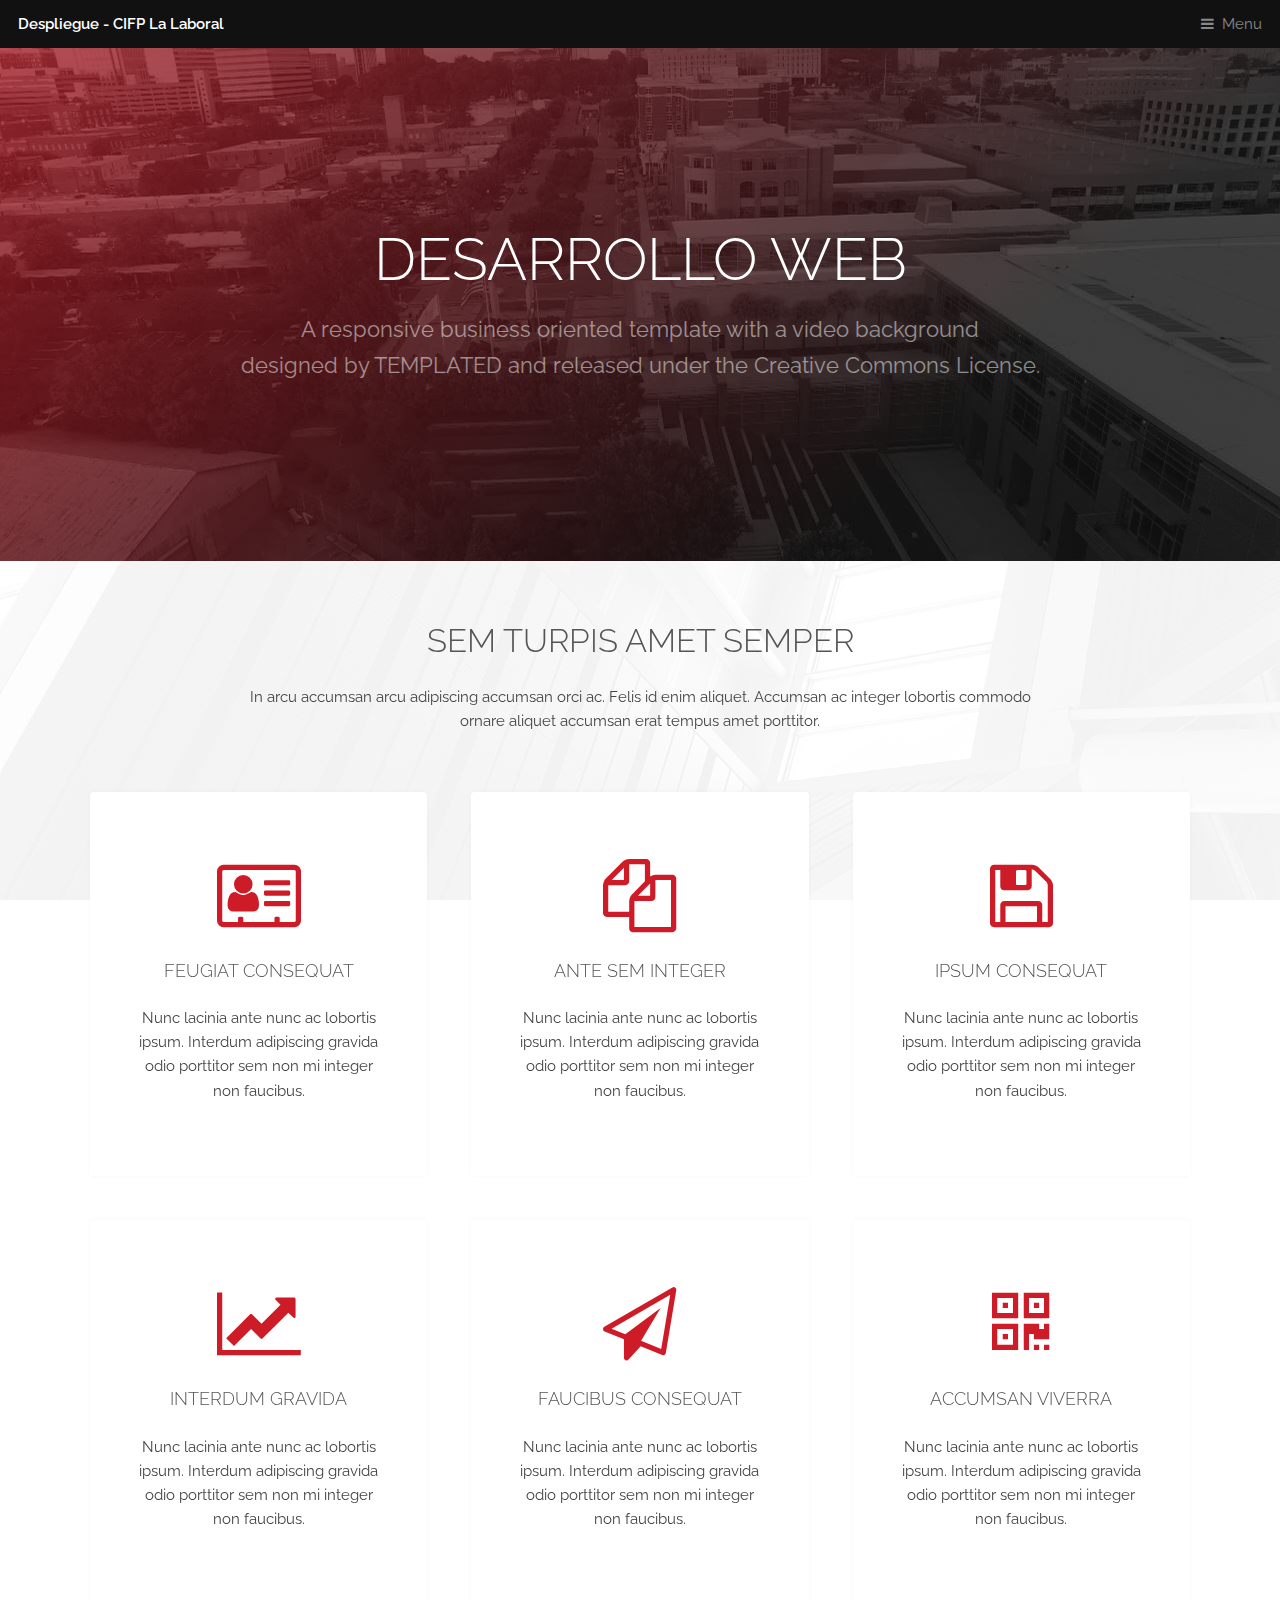
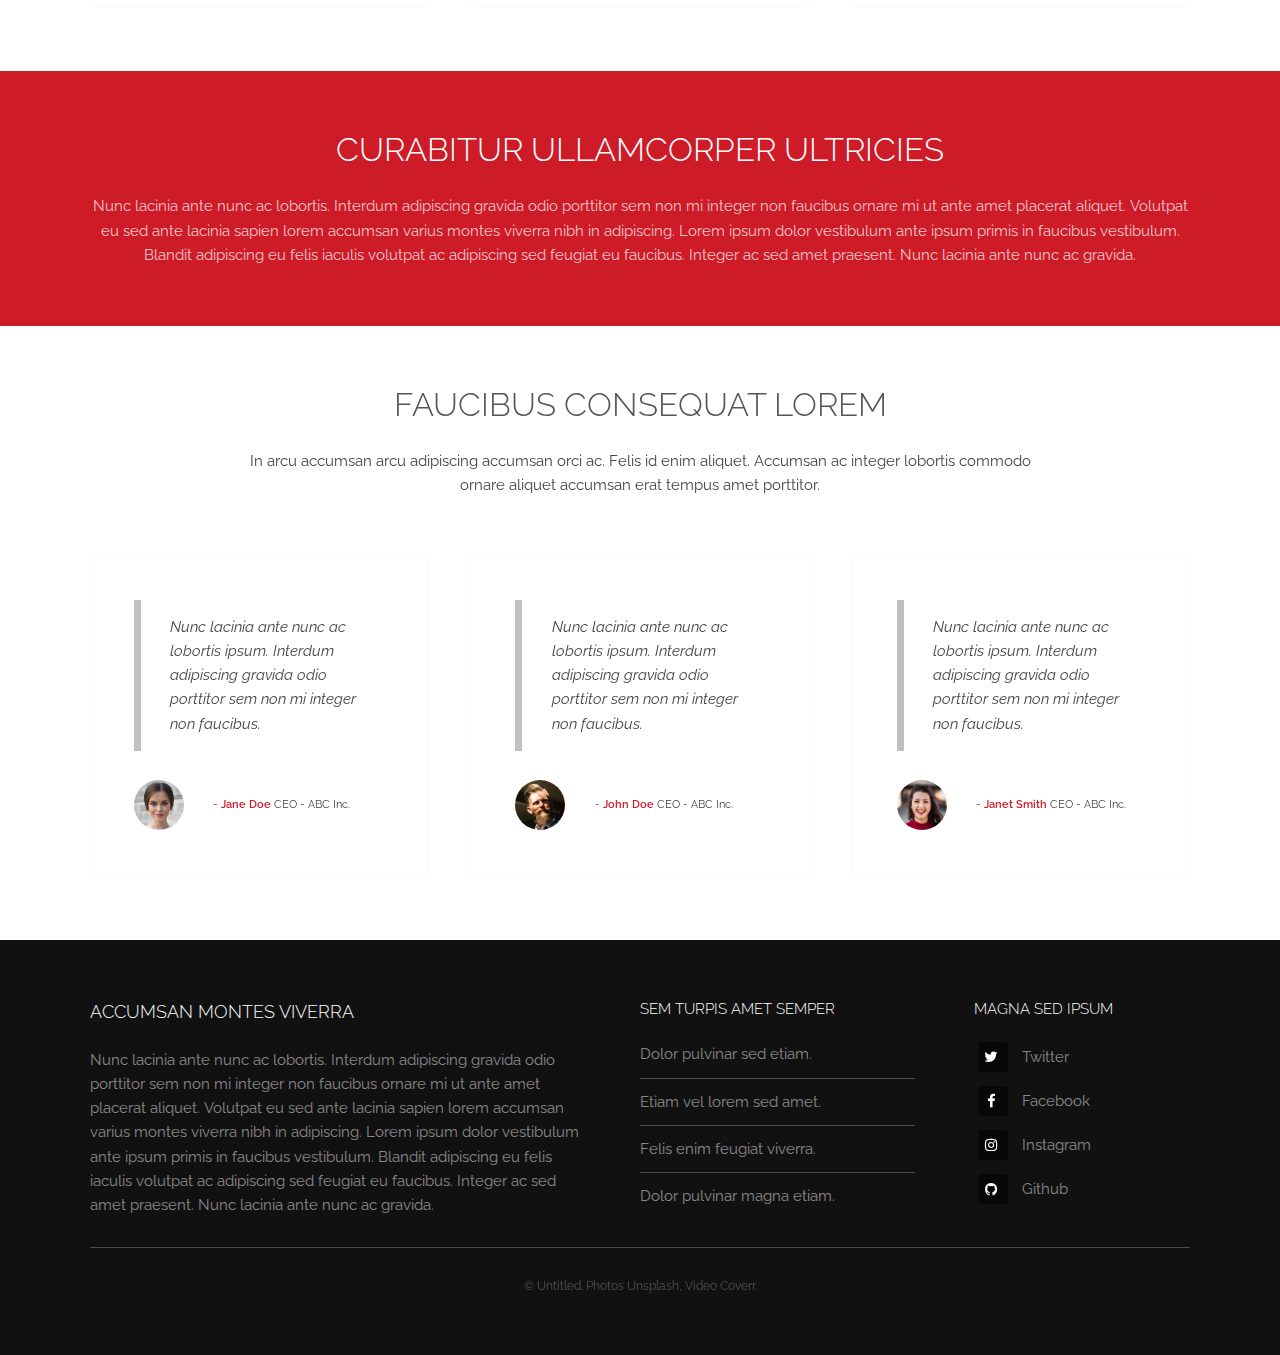
==== index.html @ b24654ea "Creacion del proyecto" ====
<!DOCTYPE HTML>
<!--
	Despliegue - CIFP La Laboral by TEMPLATED
	templated.co @templatedco
	Released for free under the Creative Commons Attribution 3.0 license (templated.co/license)
-->
<html>
<head>
	<title>Despliegue - CIFP La Laboral by TEMPLATED</title>
	<meta charset="utf-8" />
	<meta name="viewport" content="width=device-width, initial-scale=1, user-scalable=no" />
	<meta name="description" content="" />
	<meta name="keywords" content="" />
	<link rel="stylesheet" href="assets/css/main.css" />
</head>

<body class="is-preload">

	<!-- Header -->
	<header id="header">
		<a class="logo" href="index.html">Despliegue - CIFP La Laboral</a>
		<nav>
			<a href="#menu">Menu</a>
		</nav>
	</header>

	<!-- Nav -->
	<nav id="menu">
		<ul class="links">
			<li><a href="index.html">Home</a></li>
			<li><a href="elements.html">Elements</a></li>
			<li><a href="generic.html">Ejemplo</a></li>
		</ul>
	</nav>

	<!-- Banner -->
	<section id="banner">
		<div class="inner">
			<h1>DESARROLLO WEB</h1>
			<p>A responsive business oriented template with a video background<br />
					designed by <a href="https://templated.co/">TEMPLATED</a> and released under the Creative Commons License.</p>
		</div>
		<video autoplay loop muted playsinline src="images/banner.mp4"></video>
	</section>

	<!-- Highlights -->
	<section class="wrapper">
		<div class="inner">
			<header class="special">
				<h2>Sem turpis amet semper</h2>
				<p>In arcu accumsan arcu adipiscing accumsan orci ac. Felis id enim aliquet. Accumsan ac integer lobortis commodo ornare aliquet accumsan erat tempus amet porttitor.</p>
			</header>
			<div class="highlights">
				<section>
					<div class="content">
						<header>
							<a href="#" class="icon fa-vcard-o"><span class="label">Icon</span></a>
							<h3>Feugiat consequat</h3>
						</header>
						<p>Nunc lacinia ante nunc ac lobortis ipsum. Interdum adipiscing gravida odio porttitor sem non mi integer non faucibus.</p>
					</div>
				</section>
				<section>
					<div class="content">
						<header>
							<a href="#" class="icon fa-files-o"><span class="label">Icon</span></a>
							<h3>Ante sem integer</h3>
						</header>
						<p>Nunc lacinia ante nunc ac lobortis ipsum. Interdum adipiscing gravida odio porttitor sem non mi integer non faucibus.</p>
					</div>
				</section>
				<section>
					<div class="content">
						<header>
							<a href="#" class="icon fa-floppy-o"><span class="label">Icon</span></a>
							<h3>Ipsum consequat</h3>
						</header>
						<p>Nunc lacinia ante nunc ac lobortis ipsum. Interdum adipiscing gravida odio porttitor sem non mi integer non faucibus.</p>
					</div>
				</section>
				<section>
					<div class="content">
						<header>
							<a href="#" class="icon fa-line-chart"><span class="label">Icon</span></a>
							<h3>Interdum gravida</h3>
						</header>
						<p>Nunc lacinia ante nunc ac lobortis ipsum. Interdum adipiscing gravida odio porttitor sem non mi integer non faucibus.</p>
					</div>
				</section>
				<section>
					<div class="content">
						<header>
							<a href="#" class="icon fa-paper-plane-o"><span class="label">Icon</span></a>
							<h3>Faucibus consequat</h3>
						</header>
						<p>Nunc lacinia ante nunc ac lobortis ipsum. Interdum adipiscing gravida odio porttitor sem non mi integer non faucibus.</p>
					</div>
				</section>
				<section>
					<div class="content">
						<header>
							<a href="#" class="icon fa-qrcode"><span class="label">Icon</span></a>
							<h3>Accumsan viverra</h3>
						</header>
						<p>Nunc lacinia ante nunc ac lobortis ipsum. Interdum adipiscing gravida odio porttitor sem non mi integer non faucibus.</p>
					</div>
				</section>
			</div>
		</div>
	</section>

	<!-- CTA -->
	<section id="cta" class="wrapper">
		<div class="inner">
			<h2>Curabitur ullamcorper ultricies</h2>
			<p>Nunc lacinia ante nunc ac lobortis. Interdum adipiscing gravida odio porttitor sem non mi integer non faucibus ornare mi ut ante amet placerat aliquet. Volutpat eu sed ante lacinia sapien lorem accumsan varius montes viverra nibh in adipiscing. Lorem ipsum dolor vestibulum ante ipsum primis in faucibus vestibulum. Blandit adipiscing eu felis iaculis volutpat ac adipiscing sed feugiat eu faucibus. Integer ac sed amet praesent. Nunc lacinia ante nunc ac gravida.</p>
		</div>
	</section>

	<!-- Testimonials -->
	<section class="wrapper">
		<div class="inner">
			<header class="special">
				<h2>Faucibus consequat lorem</h2>
				<p>In arcu accumsan arcu adipiscing accumsan orci ac. Felis id enim aliquet. Accumsan ac integer lobortis commodo ornare aliquet accumsan erat tempus amet porttitor.</p>
			</header>
			<div class="testimonials">
				<section>
					<div class="content">
						<blockquote>
							<p>Nunc lacinia ante nunc ac lobortis ipsum. Interdum adipiscing gravida odio porttitor sem non mi integer non faucibus.</p>
						</blockquote>
						<div class="author">
							<div class="image">
								<img src="images/pic01.jpg" alt="" />
									</div>
								<p class="credit">- <strong>Jane Doe</strong> <span>CEO - ABC Inc.</span></p>
							</div>
						</div>
				</section>
				<section>
					<div class="content">
						<blockquote>
							<p>Nunc lacinia ante nunc ac lobortis ipsum. Interdum adipiscing gravida odio porttitor sem non mi integer non faucibus.</p>
						</blockquote>
						<div class="author">
							<div class="image">
								<img src="images/pic03.jpg" alt="" />
									</div>
								<p class="credit">- <strong>John Doe</strong> <span>CEO - ABC Inc.</span></p>
							</div>
						</div>
				</section>
				<section>
					<div class="content">
						<blockquote>
							<p>Nunc lacinia ante nunc ac lobortis ipsum. Interdum adipiscing gravida odio porttitor sem non mi integer non faucibus.</p>
						</blockquote>
						<div class="author">
							<div class="image">
								<img src="images/pic02.jpg" alt="" />
									</div>
								<p class="credit">- <strong>Janet Smith</strong> <span>CEO - ABC Inc.</span></p>
							</div>
						</div>
				</section>
			</div>
		</div>
	</section>

	<!-- Footer -->
	<footer id="footer">
				<div class="inner">
					<div class="content">
						<section>
							<h3>Accumsan montes viverra</h3>
							<p>Nunc lacinia ante nunc ac lobortis. Interdum adipiscing gravida odio porttitor sem non mi integer non faucibus ornare mi ut ante amet placerat aliquet. Volutpat eu sed ante lacinia sapien lorem accumsan varius montes viverra nibh in adipiscing. Lorem ipsum dolor vestibulum ante ipsum primis in faucibus vestibulum. Blandit adipiscing eu felis iaculis volutpat ac adipiscing sed feugiat eu faucibus. Integer ac sed amet praesent. Nunc lacinia ante nunc ac gravida.</p>
						</section>
						<section>
							<h4>Sem turpis amet semper</h4>
							<ul class="alt">
								<li><a href="#">Dolor pulvinar sed etiam.</a></li>
								<li><a href="#">Etiam vel lorem sed amet.</a></li>
								<li><a href="#">Felis enim feugiat viverra.</a></li>
								<li><a href="#">Dolor pulvinar magna etiam.</a></li>
							</ul>
						</section>
						<section>
							<h4>Magna sed ipsum</h4>
							<ul class="plain">
								<li><a href="#"><i class="icon fa-twitter">&nbsp;</i>Twitter</a></li>
								<li><a href="#"><i class="icon fa-facebook">&nbsp;</i>Facebook</a></li>
								<li><a href="#"><i class="icon fa-instagram">&nbsp;</i>Instagram</a></li>
								<li><a href="#"><i class="icon fa-github">&nbsp;</i>Github</a></li>
							</ul>
						</section>
					</div>
					<div class="copyright">
						&copy; Untitled. Photos <a href="https://unsplash.co">Unsplash</a>, Video <a href="https://coverr.co">Coverr</a>.
					</div>
				</div>
			</footer>

	<!-- Scripts -->
	<script src="assets/js/jquery.min.js"></script>
	<script src="assets/js/browser.min.js"></script>
	<script src="assets/js/breakpoints.min.js"></script>
	<script src="assets/js/util.js"></script>
	<script src="assets/js/main.js"></script>

</body>
</html>
---- assets/css/main.css ----
@import url(font-awesome.min.css);
@import url("https://fonts.googleapis.com/css?family=Raleway:200,300,400,500,600");
/*
	Industrious by TEMPLATED
	templated.co @templatedco
	Released for free under the Creative Commons Attribution 3.0 license (templated.co/license)
*/
/* Basic */
@-ms-viewport {
  width: device-width; }
body {
  -ms-overflow-style: scrollbar; }

@media screen and (max-width: 480px) {
  html, body {
    min-width: 320px; } }
html {
  box-sizing: border-box; }

*, *:before, *:after {
  box-sizing: inherit; }

body {
  background: #ffffff; }
  body.is-preload *, body.is-preload *:before, body.is-preload *:after {
    -moz-animation: none !important;
    -webkit-animation: none !important;
    -ms-animation: none !important;
    animation: none !important;
    -moz-transition: none !important;
    -webkit-transition: none !important;
    -ms-transition: none !important;
    transition: none !important; }

html, body, div, span, applet, object,
iframe, h1, h2, h3, h4, h5, h6, p, blockquote,
pre, a, abbr, acronym, address, big, cite,
code, del, dfn, em, img, ins, kbd, q, s, samp,
small, strike, strong, sub, sup, tt, var, b,
u, i, center, dl, dt, dd, ol, ul, li, fieldset,
form, label, legend, table, caption, tbody,
tfoot, thead, tr, th, td, article, aside,
canvas, details, embed, figure, figcaption,
footer, header, hgroup, menu, nav, output, ruby,
section, summary, time, mark, audio, video {
  margin: 0;
  padding: 0;
  border: 0;
  font-size: 100%;
  font: inherit;
  vertical-align: baseline; }

article, aside, details, figcaption, figure,
footer, header, hgroup, menu, nav, section {
  display: block; }

body {
  line-height: 1; }

ol, ul {
  list-style: none; }

blockquote, q {
  quotes: none; }
  blockquote:before, blockquote:after, q:before, q:after {
    content: '';
    content: none; }

table {
  border-collapse: collapse;
  border-spacing: 0; }

body {
  -webkit-text-size-adjust: none; }

mark {
  background-color: transparent;
  color: inherit; }

input::-moz-focus-inner {
  border: 0;
  padding: 0; }

input, select, textarea {
  -moz-appearance: none;
  -webkit-appearance: none;
  -ms-appearance: none;
  appearance: none; }

/* Typography */
html {
  font-size: 13pt; }
  @media screen and (max-width: 1680px) {
    html {
      font-size: 11pt; } }
  @media screen and (max-width: 980px) {
    html {
      font-size: 12pt; } }
  @media screen and (max-width: 480px) {
    html {
      font-size: 11pt; } }

body {
  background-color: #ffffff;
  color: #444444; }

body, input, select, textarea {
  font-family: "Raleway", Arial, Helvetica, sans-serif;
  font-weight: 400;
  font-size: 1rem;
  line-height: 1.65; }

a {
  -moz-transition: color 0.2s ease-in-out;
  -webkit-transition: color 0.2s ease-in-out;
  -ms-transition: color 0.2s ease-in-out;
  transition: color 0.2s ease-in-out;
  text-decoration: underline; }
  a:hover {
    text-decoration: none; }

strong, b {
  font-weight: 600; }

em, i {
  font-style: italic; }

p {
  margin: 0 0 2rem 0; }

header.special {
  text-align: center;
  margin-bottom: 4rem; }
  header.special p {
    max-width: 75%;
    margin-left: auto;
    margin-right: auto; }

h1, h2, h3, h4, h5, h6 {
  font-weight: 300;
  line-height: 1.5;
  text-transform: uppercase;
  margin: 0 0 1.5rem 0; }
  h1 a, h2 a, h3 a, h4 a, h5 a, h6 a {
    color: inherit;
    text-decoration: none; }

h1 {
  font-size: 3rem;
  line-height: 1.2; }

h2 {
  font-size: 2.25rem;
  line-height: 1.3; }

h3 {
  font-size: 1.25rem; }

h4 {
  font-size: 1rem; }

h5 {
  font-size: 0.9rem; }

h6 {
  font-size: 0.7rem; }

@media screen and (max-width: 736px) {
  h1 {
    font-size: 2.75rem;
    line-height: 1.3; }

  h2 {
    font-size: 1.75rem;
    line-height: 1.5; }

  h3 {
    font-size: 1.25rem; } }
sub {
  font-size: 0.8rem;
  position: relative;
  top: 0.5rem; }

sup {
  font-size: 0.8rem;
  position: relative;
  top: -0.5rem; }

blockquote {
  border-left: solid 0.5rem;
  font-style: italic;
  margin: 0 0 2rem 0;
  padding: 1rem 0 1rem 2rem; }

code {
  border-radius: 4px;
  border: solid 1px;
  font-family: "Courier New", monospace;
  font-size: 0.9rem;
  margin: 0 0.25rem;
  padding: 0.25rem 0.65rem; }

pre {
  -webkit-overflow-scrolling: touch;
  font-family: "Courier New", monospace;
  font-size: 0.9rem;
  margin: 0 0 2rem 0; }
  pre code {
    display: block;
    line-height: 1.75;
    padding: 1rem 1.5rem;
    overflow-x: auto; }

hr {
  border: 0;
  border-bottom: solid 1px;
  margin: 2rem 0; }
  hr.major {
    margin: 4rem 0; }

input, select, textarea {
  color: #555555; }

a {
  color: #ce1b28; }

strong, b {
  color: #555555; }

h1, h2, h3, h4, h5, h6 {
  color: #555555; }

blockquote {
  border-left-color: rgba(0, 0, 0, 0.25); }

code {
  background: rgba(0, 0, 0, 0.075);
  border-color: rgba(0, 0, 0, 0.25); }

hr {
  border-bottom-color: rgba(0, 0, 0, 0.25); }

/* Inner */
.inner {
  margin: 0 auto;
  width: 75rem;
  max-width: calc(100% - 6rem); }
  @media screen and (max-width: 480px) {
    .inner {
      max-width: calc(100% - 3rem); } }

/* Button */
input[type="submit"],
input[type="reset"],
input[type="button"],
button,
.button {
  -moz-appearance: none;
  -webkit-appearance: none;
  -ms-appearance: none;
  appearance: none;
  -moz-transition: background-color 0.2s ease-in-out, box-shadow 0.2s ease-in-out, color 0.2s ease-in-out;
  -webkit-transition: background-color 0.2s ease-in-out, box-shadow 0.2s ease-in-out, color 0.2s ease-in-out;
  -ms-transition: background-color 0.2s ease-in-out, box-shadow 0.2s ease-in-out, color 0.2s ease-in-out;
  transition: background-color 0.2s ease-in-out, box-shadow 0.2s ease-in-out, color 0.2s ease-in-out;
  border: 0;
  border-radius: 4px;
  cursor: pointer;
  display: inline-block;
  font-weight: 600;
  height: 3.25rem;
  line-height: 3.25rem;
  padding: 0 1.75rem;
  text-align: center;
  text-decoration: none;
  white-space: nowrap; }
  input[type="submit"].small,
  input[type="reset"].small,
  input[type="button"].small,
  button.small,
  .button.small {
    font-size: 0.8rem;
    height: 2.4375rem;
    line-height: 2.4375rem;
    padding: 0 1.25rem; }
  input[type="submit"].large,
  input[type="reset"].large,
  input[type="button"].large,
  button.large,
  .button.large {
    font-size: 1.35rem;
    height: 4.0625rem;
    line-height: 4.0625rem;
    padding: 0 2rem; }
  input[type="submit"].wide,
  input[type="reset"].wide,
  input[type="button"].wide,
  button.wide,
  .button.wide {
    min-width: 13rem; }
  input[type="submit"].icon:before,
  input[type="reset"].icon:before,
  input[type="button"].icon:before,
  button.icon:before,
  .button.icon:before {
    margin-right: 0.5rem; }
  input[type="submit"].fit,
  input[type="reset"].fit,
  input[type="button"].fit,
  button.fit,
  .button.fit {
    width: 100%; }
  input[type="submit"].disabled, input[type="submit"]:disabled,
  input[type="reset"].disabled,
  input[type="reset"]:disabled,
  input[type="button"].disabled,
  input[type="button"]:disabled,
  button.disabled,
  button:disabled,
  .button.disabled,
  .button:disabled {
    pointer-events: none;
    opacity: 0.25; }

input[type="submit"],
input[type="reset"],
input[type="button"],
button,
.button {
  background-color: transparent;
  box-shadow: inset 0 0 0 1px #555555;
  color: #555555 !important; }
  input[type="submit"]:hover,
  input[type="reset"]:hover,
  input[type="button"]:hover,
  button:hover,
  .button:hover {
    box-shadow: inset 0 0 0 1px #ce1b28;
    color: #ce1b28 !important; }
    input[type="submit"]:hover:active,
    input[type="reset"]:hover:active,
    input[type="button"]:hover:active,
    button:hover:active,
    .button:hover:active {
      background-color: rgba(206, 27, 40, 0.25); }
  input[type="submit"].primary,
  input[type="reset"].primary,
  input[type="button"].primary,
  button.primary,
  .button.primary {
    box-shadow: none;
    background-color: #ce1b28;
    color: #ffffff !important; }
    input[type="submit"].primary:hover,
    input[type="reset"].primary:hover,
    input[type="button"].primary:hover,
    button.primary:hover,
    .button.primary:hover {
      background-color: #e2212f;
      box-shadow: none; }
      input[type="submit"].primary:hover:active,
      input[type="reset"].primary:hover:active,
      input[type="button"].primary:hover:active,
      button.primary:hover:active,
      .button.primary:hover:active {
        background-color: #b71824; }

/* Form */
form {
  margin: 0 0 2rem 0; }

input[type="text"],
input[type="password"],
input[type="email"],
input[type="tel"],
input[type="search"],
input[type="url"],
select,
textarea {
  -moz-appearance: none;
  -webkit-appearance: none;
  -ms-appearance: none;
  appearance: none;
  border-radius: 4px;
  border: none;
  border: solid 1px;
  color: inherit;
  display: block;
  outline: 0;
  padding: 0 1rem;
  text-decoration: none;
  width: 100%; }
  input[type="text"]:invalid,
  input[type="password"]:invalid,
  input[type="email"]:invalid,
  input[type="tel"]:invalid,
  input[type="search"]:invalid,
  input[type="url"]:invalid,
  select:invalid,
  textarea:invalid {
    box-shadow: none; }

label {
  display: block;
  font-size: 1rem;
  font-weight: 600;
  margin: 0 0 1rem 0; }

input[type="text"],
input[type="password"],
input[type="email"],
input[type="tel"],
input[type="search"],
input[type="url"] {
  height: 3.25rem; }

select {
  background-size: 1.25rem;
  background-repeat: no-repeat;
  background-position: calc(100% - 1rem) center;
  height: 3.25rem;
  padding-right: 3.25rem;
  text-overflow: ellipsis; }
  select:focus::-ms-value {
    background-color: transparent; }
  select::-ms-expand {
    display: none; }

textarea {
  padding: 0.75rem 1rem; }

input[type="checkbox"],
input[type="radio"] {
  -moz-appearance: none;
  -webkit-appearance: none;
  -ms-appearance: none;
  appearance: none;
  display: block;
  float: left;
  margin-right: -2rem;
  opacity: 0;
  width: 1rem;
  z-index: -1; }
  input[type="checkbox"] + label,
  input[type="radio"] + label {
    text-decoration: none;
    cursor: pointer;
    display: inline-block;
    font-size: 1rem;
    font-weight: 400;
    padding-left: 2.825rem;
    padding-right: 0.875rem;
    position: relative; }
    input[type="checkbox"] + label:before,
    input[type="radio"] + label:before {
      -moz-osx-font-smoothing: grayscale;
      -webkit-font-smoothing: antialiased;
      font-family: FontAwesome;
      font-style: normal;
      font-weight: normal;
      text-transform: none !important; }
    input[type="checkbox"] + label:before,
    input[type="radio"] + label:before {
      border-radius: 4px;
      border: solid 1px;
      content: '';
      display: inline-block;
      height: 1.95rem;
      left: 0;
      line-height: 1.86875rem;
      position: absolute;
      text-align: center;
      top: -0.1625rem;
      width: 1.95rem; }
  input[type="checkbox"]:checked + label:before,
  input[type="radio"]:checked + label:before {
    content: '\f00c'; }

input[type="checkbox"] + label:before {
  border-radius: 4px; }

input[type="radio"] + label:before {
  border-radius: 100%; }

::-webkit-input-placeholder {
  opacity: 1.0; }

:-moz-placeholder {
  opacity: 1.0; }

::-moz-placeholder {
  opacity: 1.0; }

:-ms-input-placeholder {
  opacity: 1.0; }

label {
  color: #555555; }

input[type="text"],
input[type="password"],
input[type="email"],
input[type="tel"],
input[type="search"],
input[type="url"],
select,
textarea {
  background-color: rgba(0, 0, 0, 0.075);
  border-color: rgba(0, 0, 0, 0.25); }
  input[type="text"]:focus,
  input[type="password"]:focus,
  input[type="email"]:focus,
  input[type="tel"]:focus,
  input[type="search"]:focus,
  input[type="url"]:focus,
  select:focus,
  textarea:focus {
    border-color: #ce1b28;
    box-shadow: 0 0 0 1px #ce1b28; }

select {
  background-image: url("data:image/svg+xml;charset=utf8,%3Csvg xmlns='http://www.w3.org/2000/svg' width='40' height='40' preserveAspectRatio='none' viewBox='0 0 40 40'%3E%3Cpath d='M9.4,12.3l10.4,10.4l10.4-10.4c0.2-0.2,0.5-0.4,0.9-0.4c0.3,0,0.6,0.1,0.9,0.4l3.3,3.3c0.2,0.2,0.4,0.5,0.4,0.9 c0,0.4-0.1,0.6-0.4,0.9L20.7,31.9c-0.2,0.2-0.5,0.4-0.9,0.4c-0.3,0-0.6-0.1-0.9-0.4L4.3,17.3c-0.2-0.2-0.4-0.5-0.4-0.9 c0-0.4,0.1-0.6,0.4-0.9l3.3-3.3c0.2-0.2,0.5-0.4,0.9-0.4S9.1,12.1,9.4,12.3z' fill='rgba(0, 0, 0, 0.25)' /%3E%3C/svg%3E"); }
  select option {
    color: #444444;
    background-color: #ffffff; }

input[type="checkbox"] + label,
input[type="radio"] + label {
  color: #444444; }
  input[type="checkbox"] + label:before,
  input[type="radio"] + label:before {
    background: rgba(0, 0, 0, 0.075);
    border-color: rgba(0, 0, 0, 0.25); }
input[type="checkbox"]:checked + label:before,
input[type="radio"]:checked + label:before {
  background-color: #ce1b28;
  border-color: #ce1b28;
  color: #ffffff; }
input[type="checkbox"]:focus + label:before,
input[type="radio"]:focus + label:before {
  border-color: #ce1b28;
  box-shadow: 0 0 0 1px #ce1b28; }

::-webkit-input-placeholder {
  color: #bbbbbb !important; }

:-moz-placeholder {
  color: #bbbbbb !important; }

::-moz-placeholder {
  color: #bbbbbb !important; }

:-ms-input-placeholder {
  color: #bbbbbb !important; }

/* List */
ol {
  list-style: decimal;
  margin: 0 0 2rem 0;
  padding-left: 1.25rem; }
  ol li {
    padding-left: 0.25rem; }

ul {
  list-style: disc;
  margin: 0 0 2rem 0;
  padding-left: 1rem; }
  ul li {
    padding-left: 0.325rem; }
  ul.plain {
    list-style: none;
    padding-left: 0; }
    ul.plain li {
      margin-bottom: 1rem; }
      ul.plain li .icon {
        border-radius: 4px;
        color: #ffffff;
        display: inline-block;
        margin-right: 1rem;
        text-align: center;
        width: 2rem;
        height: 2rem;
        line-height: 2rem;
        background: rgba(0, 0, 0, 0.5); }
  ul.alt {
    list-style: none;
    padding-left: 0; }
    ul.alt li {
      border-top: solid 1px;
      padding: 0.75rem 0; }
      ul.alt li:first-child {
        border-top: 0;
        padding-top: 0; }
      ul.alt li:last-child {
        padding-bottom: 0; }

dl {
  margin: 0 0 2rem 0; }
  dl dt {
    display: block;
    font-weight: 600;
    margin: 0 0 1rem 0; }
  dl dd {
    margin-left: 1.5rem; }

ul.alt li {
  border-top-color: rgba(0, 0, 0, 0.25); }

/* Table */
.table-wrapper {
  -webkit-overflow-scrolling: touch;
  overflow-x: auto; }

table {
  margin: 0 0 2rem 0;
  width: 100%; }
  table tbody tr {
    border: solid 1px;
    border-left: 0;
    border-right: 0; }
  table td {
    padding: 0.75rem 0.75rem; }
  table th {
    font-size: 0.9rem;
    font-weight: 600;
    padding: 0 0.75rem 0.75rem 0.75rem;
    text-align: left; }
  table thead {
    border-bottom: solid 2px; }
  table tfoot {
    border-top: solid 2px; }
  table.alt {
    border-collapse: separate; }
    table.alt tbody tr td {
      border: solid 1px;
      border-left-width: 0;
      border-top-width: 0; }
      table.alt tbody tr td:first-child {
        border-left-width: 1px; }
    table.alt tbody tr:first-child td {
      border-top-width: 1px; }
    table.alt thead {
      border-bottom: 0; }
    table.alt tfoot {
      border-top: 0; }

table tbody tr {
  border-color: rgba(0, 0, 0, 0.25); }
  table tbody tr:nth-child(2n + 1) {
    background-color: rgba(0, 0, 0, 0.075); }
table th {
  color: #555555; }
table thead {
  border-bottom-color: rgba(0, 0, 0, 0.25); }
table tfoot {
  border-top-color: rgba(0, 0, 0, 0.25); }
table.alt tbody tr td {
  border-color: rgba(0, 0, 0, 0.25); }

/* Highlights */
.highlights {
  width: 100%;
  margin: 2.5rem 0;
  display: -moz-flex;
  display: -webkit-flex;
  display: -ms-flex;
  display: flex;
  -moz-flex-wrap: wrap;
  -webkit-flex-wrap: wrap;
  -ms-flex-wrap: wrap;
  flex-wrap: wrap;
  -moz-align-items: -moz-stretch;
  -webkit-align-items: -webkit-stretch;
  -ms-align-items: -ms-stretch;
  align-items: stretch; }
  .highlights > * {
    -moz-flex-shrink: 1;
    -webkit-flex-shrink: 1;
    -ms-flex-shrink: 1;
    flex-shrink: 1;
    -moz-flex-grow: 0;
    -webkit-flex-grow: 0;
    -ms-flex-grow: 0;
    flex-grow: 0; }
  .highlights > * {
    width: 33.3333333333%; }
  .highlights > * {
    padding: 1.5rem;
    width: calc(33.3333333333% + 1rem); }
  .highlights > :nth-child(-n + 3) {
    padding-top: 0; }
  .highlights > :nth-last-child(-n + 3) {
    padding-bottom: 0; }
  .highlights > :nth-child(3n + 1) {
    padding-left: 0; }
  .highlights > :nth-child(3n) {
    padding-right: 0; }
  .highlights > :nth-child(3n + 1),
  .highlights > :nth-child(3n) {
    width: calc(33.3333333333% + -0.5rem); }
  .highlights .content {
    border-radius: 4px;
    height: 100%;
    padding: 3rem;
    text-align: center; }
    .highlights .content .icon {
      font-size: 5rem; }
  .highlights > div > :last-child {
    margin-bottom: 0; }
  @media screen and (max-width: 980px) {
    .highlights > * {
      width: 50%; }
    .highlights > * {
      padding: 1rem;
      width: calc(33.3333333333% + 0.6666666667rem); }
    .highlights > :nth-child(-n + 3) {
      padding-top: 1rem; }
    .highlights > :nth-last-child(-n + 3) {
      padding-bottom: 1rem; }
    .highlights > :nth-child(3n + 1) {
      padding-left: 1rem; }
    .highlights > :nth-child(3n) {
      padding-right: 1rem; }
    .highlights > :nth-child(3n + 1),
    .highlights > :nth-child(3n) {
      padding: 1rem;
      width: calc(50% + 1rem); }
    .highlights > * {
      padding: 1rem;
      width: calc(50% + 1rem); }
    .highlights > :nth-child(-n + 2) {
      padding-top: 0; }
    .highlights > :nth-last-child(-n + 2) {
      padding-bottom: 0; }
    .highlights > :nth-child(2n + 1) {
      padding-left: 0; }
    .highlights > :nth-child(2n) {
      padding-right: 0; }
    .highlights > :nth-child(2n + 1),
    .highlights > :nth-child(2n) {
      width: calc(50% + 0rem); }
    .highlights .content {
      padding: 2rem; } }
  @media screen and (max-width: 736px) {
    .highlights > * {
      width: 100%; }
    .highlights > * {
      padding: 1rem;
      width: calc(33.3333333333% + 0.6666666667rem); }
    .highlights > :nth-child(-n + 3) {
      padding-top: 1rem; }
    .highlights > :nth-last-child(-n + 3) {
      padding-bottom: 1rem; }
    .highlights > :nth-child(3n + 1) {
      padding-left: 1rem; }
    .highlights > :nth-child(3n) {
      padding-right: 1rem; }
    .highlights > :nth-child(3n + 1),
    .highlights > :nth-child(3n) {
      padding: 1rem;
      width: calc(100% + 2rem); }
    .highlights > * {
      padding: 1rem;
      width: calc(50% + 1rem); }
    .highlights > :nth-child(-n + 2) {
      padding-top: 1rem; }
    .highlights > :nth-last-child(-n + 2) {
      padding-bottom: 1rem; }
    .highlights > :nth-child(2n + 1) {
      padding-left: 1rem; }
    .highlights > :nth-child(2n) {
      padding-right: 1rem; }
    .highlights > :nth-child(2n + 1),
    .highlights > :nth-child(2n) {
      padding: 1rem;
      width: calc(100% + 2rem); }
    .highlights > * {
      padding: 1rem;
      width: calc(100% + 2rem); }
    .highlights > :nth-child(-n + 1) {
      padding-top: 0; }
    .highlights > :nth-last-child(-n + 1) {
      padding-bottom: 0; }
    .highlights > :nth-child(1n + 1) {
      padding-left: 0; }
    .highlights > :nth-child(1n) {
      padding-right: 0; }
    .highlights > :nth-child(1n + 1),
    .highlights > :nth-child(1n) {
      width: calc(100% + 1rem); } }

.highlights .content {
  background: #ffffff;
  box-shadow: 0px 0px 4px 1px rgba(0, 0, 0, 0.025); }

/* Testimonials */
.testimonials {
  margin: 2.5rem 0;
  width: 100%;
  display: -moz-flex;
  display: -webkit-flex;
  display: -ms-flex;
  display: flex;
  -moz-flex-wrap: wrap;
  -webkit-flex-wrap: wrap;
  -ms-flex-wrap: wrap;
  flex-wrap: wrap;
  -moz-align-items: -moz-stretch;
  -webkit-align-items: -webkit-stretch;
  -ms-align-items: -ms-stretch;
  align-items: stretch; }
  .testimonials > * {
    -moz-flex-shrink: 1;
    -webkit-flex-shrink: 1;
    -ms-flex-shrink: 1;
    flex-shrink: 1;
    -moz-flex-grow: 0;
    -webkit-flex-grow: 0;
    -ms-flex-grow: 0;
    flex-grow: 0; }
  .testimonials > * {
    width: 33.3333333333%; }
  .testimonials > * {
    padding: 1.5rem;
    width: calc(33.3333333333% + 1rem); }
  .testimonials > :nth-child(-n + 3) {
    padding-top: 0; }
  .testimonials > :nth-last-child(-n + 3) {
    padding-bottom: 0; }
  .testimonials > :nth-child(3n + 1) {
    padding-left: 0; }
  .testimonials > :nth-child(3n) {
    padding-right: 0; }
  .testimonials > :nth-child(3n + 1),
  .testimonials > :nth-child(3n) {
    width: calc(33.3333333333% + -0.5rem); }
  .testimonials .content {
    border-radius: 4px;
    height: 100%;
    padding: 3rem; }
    .testimonials .content .author {
      display: -moz-flex;
      display: -webkit-flex;
      display: -ms-flex;
      display: flex;
      -moz-align-items: center;
      -webkit-align-items: center;
      -ms-align-items: center;
      align-items: center; }
      .testimonials .content .author blockquote {
        margin: 0; }
      .testimonials .content .author .image {
        margin-right: 2rem;
        width: 20%; }
        .testimonials .content .author .image img {
          border-radius: 100%;
          max-width: 100%; }
    .testimonials .content .credit {
      font-size: 0.75rem; }
    .testimonials .content p:last-child {
      margin: 0; }
  .testimonials > div > :last-child {
    margin-bottom: 0; }
  @media screen and (max-width: 980px) {
    .testimonials > * {
      width: 50%; }
    .testimonials > * {
      padding: 1rem;
      width: calc(33.3333333333% + 0.6666666667rem); }
    .testimonials > :nth-child(-n + 3) {
      padding-top: 1rem; }
    .testimonials > :nth-last-child(-n + 3) {
      padding-bottom: 1rem; }
    .testimonials > :nth-child(3n + 1) {
      padding-left: 1rem; }
    .testimonials > :nth-child(3n) {
      padding-right: 1rem; }
    .testimonials > :nth-child(3n + 1),
    .testimonials > :nth-child(3n) {
      padding: 1rem;
      width: calc(50% + 1rem); }
    .testimonials > * {
      padding: 1rem;
      width: calc(50% + 1rem); }
    .testimonials > :nth-child(-n + 2) {
      padding-top: 0; }
    .testimonials > :nth-last-child(-n + 2) {
      padding-bottom: 0; }
    .testimonials > :nth-child(2n + 1) {
      padding-left: 0; }
    .testimonials > :nth-child(2n) {
      padding-right: 0; }
    .testimonials > :nth-child(2n + 1),
    .testimonials > :nth-child(2n) {
      width: calc(50% + 0rem); }
    .testimonials .content {
      padding: 2rem; } }
  @media screen and (max-width: 736px) {
    .testimonials > * {
      width: 100%; }
    .testimonials > * {
      padding: 1rem;
      width: calc(33.3333333333% + 0.6666666667rem); }
    .testimonials > :nth-child(-n + 3) {
      padding-top: 1rem; }
    .testimonials > :nth-last-child(-n + 3) {
      padding-bottom: 1rem; }
    .testimonials > :nth-child(3n + 1) {
      padding-left: 1rem; }
    .testimonials > :nth-child(3n) {
      padding-right: 1rem; }
    .testimonials > :nth-child(3n + 1),
    .testimonials > :nth-child(3n) {
      padding: 1rem;
      width: calc(100% + 2rem); }
    .testimonials > * {
      padding: 1rem;
      width: calc(50% + 1rem); }
    .testimonials > :nth-child(-n + 2) {
      padding-top: 1rem; }
    .testimonials > :nth-last-child(-n + 2) {
      padding-bottom: 1rem; }
    .testimonials > :nth-child(2n + 1) {
      padding-left: 1rem; }
    .testimonials > :nth-child(2n) {
      padding-right: 1rem; }
    .testimonials > :nth-child(2n + 1),
    .testimonials > :nth-child(2n) {
      padding: 1rem;
      width: calc(100% + 2rem); }
    .testimonials > * {
      padding: 1rem;
      width: calc(100% + 2rem); }
    .testimonials > :nth-child(-n + 1) {
      padding-top: 0; }
    .testimonials > :nth-last-child(-n + 1) {
      padding-bottom: 0; }
    .testimonials > :nth-child(1n + 1) {
      padding-left: 0; }
    .testimonials > :nth-child(1n) {
      padding-right: 0; }
    .testimonials > :nth-child(1n + 1),
    .testimonials > :nth-child(1n) {
      width: calc(100% + 1rem); } }

.testimonials .content {
  background: #ffffff;
  box-shadow: 0px 0px 4px 1px rgba(0, 0, 0, 0.025); }
  .testimonials .content .credit strong {
    color: #ce1b28; }

/* Actions */
ul.actions {
  display: -moz-flex;
  display: -webkit-flex;
  display: -ms-flex;
  display: flex;
  cursor: default;
  list-style: none;
  margin-left: -1rem;
  padding-left: 0; }
  ul.actions li {
    padding: 0 0 0 1rem;
    vertical-align: middle; }
  ul.actions.special {
    -moz-justify-content: center;
    -webkit-justify-content: center;
    -ms-justify-content: center;
    justify-content: center;
    width: calc(100% + 1rem); }
  ul.actions.stacked {
    -moz-flex-direction: column;
    -webkit-flex-direction: column;
    -ms-flex-direction: column;
    flex-direction: column;
    margin-left: 0; }
    ul.actions.stacked li {
      padding: 1.3rem 0 0 0; }
      ul.actions.stacked li:first-child {
        padding-top: 0; }
  ul.actions.fit {
    width: calc(100% + 1rem); }
    ul.actions.fit li {
      -moz-flex-grow: 1;
      -webkit-flex-grow: 1;
      -ms-flex-grow: 1;
      flex-grow: 1;
      -moz-flex-shrink: 1;
      -webkit-flex-shrink: 1;
      -ms-flex-shrink: 1;
      flex-shrink: 1;
      width: 100%; }
      ul.actions.fit li > * {
        width: 100%; }
    ul.actions.fit.stacked {
      width: 100%; }
  @media screen and (max-width: 480px) {
    ul.actions:not(.fixed) {
      -moz-flex-direction: column;
      -webkit-flex-direction: column;
      -ms-flex-direction: column;
      flex-direction: column;
      margin-left: 0;
      width: 100% !important; }
      ul.actions:not(.fixed) li {
        -moz-flex-grow: 1;
        -webkit-flex-grow: 1;
        -ms-flex-grow: 1;
        flex-grow: 1;
        -moz-flex-shrink: 1;
        -webkit-flex-shrink: 1;
        -ms-flex-shrink: 1;
        flex-shrink: 1;
        padding: 1rem 0 0 0;
        text-align: center;
        width: 100%; }
        ul.actions:not(.fixed) li > * {
          width: 100%; }
        ul.actions:not(.fixed) li:first-child {
          padding-top: 0; }
        ul.actions:not(.fixed) li input[type="submit"],
        ul.actions:not(.fixed) li input[type="reset"],
        ul.actions:not(.fixed) li input[type="button"],
        ul.actions:not(.fixed) li button,
        ul.actions:not(.fixed) li .button {
          width: 100%; }
          ul.actions:not(.fixed) li input[type="submit"].icon:before,
          ul.actions:not(.fixed) li input[type="reset"].icon:before,
          ul.actions:not(.fixed) li input[type="button"].icon:before,
          ul.actions:not(.fixed) li button.icon:before,
          ul.actions:not(.fixed) li .button.icon:before {
            margin-left: -0.5rem; } }

/* Grid */
.row {
  display: flex;
  flex-wrap: wrap;
  box-sizing: border-box; }
  .row > * {
    box-sizing: border-box; }
  .row.gtr-uniform > * > :last-child {
    margin-bottom: 0; }

.row > .imp {
  order: -1; }
.row > .col-1 {
  width: 8.3333333333%; }
.row > .off-1 {
  margin-left: 8.3333333333%; }
.row > .col-2 {
  width: 16.6666666667%; }
.row > .off-2 {
  margin-left: 16.6666666667%; }
.row > .col-3 {
  width: 25%; }
.row > .off-3 {
  margin-left: 25%; }
.row > .col-4 {
  width: 33.3333333333%; }
.row > .off-4 {
  margin-left: 33.3333333333%; }
.row > .col-5 {
  width: 41.6666666667%; }
.row > .off-5 {
  margin-left: 41.6666666667%; }
.row > .col-6 {
  width: 50%; }
.row > .off-6 {
  margin-left: 50%; }
.row > .col-7 {
  width: 58.3333333333%; }
.row > .off-7 {
  margin-left: 58.3333333333%; }
.row > .col-8 {
  width: 66.6666666667%; }
.row > .off-8 {
  margin-left: 66.6666666667%; }
.row > .col-9 {
  width: 75%; }
.row > .off-9 {
  margin-left: 75%; }
.row > .col-10 {
  width: 83.3333333333%; }
.row > .off-10 {
  margin-left: 83.3333333333%; }
.row > .col-11 {
  width: 91.6666666667%; }
.row > .off-11 {
  margin-left: 91.6666666667%; }
.row > .col-12 {
  width: 100%; }
.row > .off-12 {
  margin-left: 100%; }
.row.gtr-0 {
  margin-top: 0;
  margin-left: 0rem; }
  .row.gtr-0 > * {
    padding: 0 0 0 0rem; }
  .row.gtr-0.gtr-uniform {
    margin-top: 0rem; }
    .row.gtr-0.gtr-uniform > * {
      padding-top: 0rem; }
.row.gtr-25 {
  margin-top: 0;
  margin-left: -0.75rem; }
  .row.gtr-25 > * {
    padding: 0 0 0 0.75rem; }
  .row.gtr-25.gtr-uniform {
    margin-top: -0.75rem; }
    .row.gtr-25.gtr-uniform > * {
      padding-top: 0.75rem; }
.row.gtr-50 {
  margin-top: 0;
  margin-left: -1.5rem; }
  .row.gtr-50 > * {
    padding: 0 0 0 1.5rem; }
  .row.gtr-50.gtr-uniform {
    margin-top: -1.5rem; }
    .row.gtr-50.gtr-uniform > * {
      padding-top: 1.5rem; }
.row {
  margin-top: 0;
  margin-left: -3rem; }
  .row > * {
    padding: 0 0 0 3rem; }
  .row.gtr-uniform {
    margin-top: -3rem; }
    .row.gtr-uniform > * {
      padding-top: 3rem; }
.row.gtr-150 {
  margin-top: 0;
  margin-left: -4.5rem; }
  .row.gtr-150 > * {
    padding: 0 0 0 4.5rem; }
  .row.gtr-150.gtr-uniform {
    margin-top: -4.5rem; }
    .row.gtr-150.gtr-uniform > * {
      padding-top: 4.5rem; }
.row.gtr-200 {
  margin-top: 0;
  margin-left: -6rem; }
  .row.gtr-200 > * {
    padding: 0 0 0 6rem; }
  .row.gtr-200.gtr-uniform {
    margin-top: -6rem; }
    .row.gtr-200.gtr-uniform > * {
      padding-top: 6rem; }

@media screen and (max-width: 1680px) {
  .row {
    display: flex;
    flex-wrap: wrap;
    box-sizing: border-box; }
    .row > * {
      box-sizing: border-box; }
    .row.gtr-uniform > * > :last-child {
      margin-bottom: 0; }

  .row > .imp-xlarge {
    order: -1; }
  .row > .col-1-xlarge {
    width: 8.3333333333%; }
  .row > .off-1-xlarge {
    margin-left: 8.3333333333%; }
  .row > .col-2-xlarge {
    width: 16.6666666667%; }
  .row > .off-2-xlarge {
    margin-left: 16.6666666667%; }
  .row > .col-3-xlarge {
    width: 25%; }
  .row > .off-3-xlarge {
    margin-left: 25%; }
  .row > .col-4-xlarge {
    width: 33.3333333333%; }
  .row > .off-4-xlarge {
    margin-left: 33.3333333333%; }
  .row > .col-5-xlarge {
    width: 41.6666666667%; }
  .row > .off-5-xlarge {
    margin-left: 41.6666666667%; }
  .row > .col-6-xlarge {
    width: 50%; }
  .row > .off-6-xlarge {
    margin-left: 50%; }
  .row > .col-7-xlarge {
    width: 58.3333333333%; }
  .row > .off-7-xlarge {
    margin-left: 58.3333333333%; }
  .row > .col-8-xlarge {
    width: 66.6666666667%; }
  .row > .off-8-xlarge {
    margin-left: 66.6666666667%; }
  .row > .col-9-xlarge {
    width: 75%; }
  .row > .off-9-xlarge {
    margin-left: 75%; }
  .row > .col-10-xlarge {
    width: 83.3333333333%; }
  .row > .off-10-xlarge {
    margin-left: 83.3333333333%; }
  .row > .col-11-xlarge {
    width: 91.6666666667%; }
  .row > .off-11-xlarge {
    margin-left: 91.6666666667%; }
  .row > .col-12-xlarge {
    width: 100%; }
  .row > .off-12-xlarge {
    margin-left: 100%; }
  .row.gtr-0 {
    margin-top: 0;
    margin-left: 0rem; }
    .row.gtr-0 > * {
      padding: 0 0 0 0rem; }
    .row.gtr-0.gtr-uniform {
      margin-top: 0rem; }
      .row.gtr-0.gtr-uniform > * {
        padding-top: 0rem; }
  .row.gtr-25 {
    margin-top: 0;
    margin-left: -0.75rem; }
    .row.gtr-25 > * {
      padding: 0 0 0 0.75rem; }
    .row.gtr-25.gtr-uniform {
      margin-top: -0.75rem; }
      .row.gtr-25.gtr-uniform > * {
        padding-top: 0.75rem; }
  .row.gtr-50 {
    margin-top: 0;
    margin-left: -1.5rem; }
    .row.gtr-50 > * {
      padding: 0 0 0 1.5rem; }
    .row.gtr-50.gtr-uniform {
      margin-top: -1.5rem; }
      .row.gtr-50.gtr-uniform > * {
        padding-top: 1.5rem; }
  .row {
    margin-top: 0;
    margin-left: -3rem; }
    .row > * {
      padding: 0 0 0 3rem; }
    .row.gtr-uniform {
      margin-top: -3rem; }
      .row.gtr-uniform > * {
        padding-top: 3rem; }
  .row.gtr-150 {
    margin-top: 0;
    margin-left: -4.5rem; }
    .row.gtr-150 > * {
      padding: 0 0 0 4.5rem; }
    .row.gtr-150.gtr-uniform {
      margin-top: -4.5rem; }
      .row.gtr-150.gtr-uniform > * {
        padding-top: 4.5rem; }
  .row.gtr-200 {
    margin-top: 0;
    margin-left: -6rem; }
    .row.gtr-200 > * {
      padding: 0 0 0 6rem; }
    .row.gtr-200.gtr-uniform {
      margin-top: -6rem; }
      .row.gtr-200.gtr-uniform > * {
        padding-top: 6rem; } }
@media screen and (max-width: 1280px) {
  .row {
    display: flex;
    flex-wrap: wrap;
    box-sizing: border-box; }
    .row > * {
      box-sizing: border-box; }
    .row.gtr-uniform > * > :last-child {
      margin-bottom: 0; }

  .row > .imp-large {
    order: -1; }
  .row > .col-1-large {
    width: 8.3333333333%; }
  .row > .off-1-large {
    margin-left: 8.3333333333%; }
  .row > .col-2-large {
    width: 16.6666666667%; }
  .row > .off-2-large {
    margin-left: 16.6666666667%; }
  .row > .col-3-large {
    width: 25%; }
  .row > .off-3-large {
    margin-left: 25%; }
  .row > .col-4-large {
    width: 33.3333333333%; }
  .row > .off-4-large {
    margin-left: 33.3333333333%; }
  .row > .col-5-large {
    width: 41.6666666667%; }
  .row > .off-5-large {
    margin-left: 41.6666666667%; }
  .row > .col-6-large {
    width: 50%; }
  .row > .off-6-large {
    margin-left: 50%; }
  .row > .col-7-large {
    width: 58.3333333333%; }
  .row > .off-7-large {
    margin-left: 58.3333333333%; }
  .row > .col-8-large {
    width: 66.6666666667%; }
  .row > .off-8-large {
    margin-left: 66.6666666667%; }
  .row > .col-9-large {
    width: 75%; }
  .row > .off-9-large {
    margin-left: 75%; }
  .row > .col-10-large {
    width: 83.3333333333%; }
  .row > .off-10-large {
    margin-left: 83.3333333333%; }
  .row > .col-11-large {
    width: 91.6666666667%; }
  .row > .off-11-large {
    margin-left: 91.6666666667%; }
  .row > .col-12-large {
    width: 100%; }
  .row > .off-12-large {
    margin-left: 100%; }
  .row.gtr-0 {
    margin-top: 0;
    margin-left: 0rem; }
    .row.gtr-0 > * {
      padding: 0 0 0 0rem; }
    .row.gtr-0.gtr-uniform {
      margin-top: 0rem; }
      .row.gtr-0.gtr-uniform > * {
        padding-top: 0rem; }
  .row.gtr-25 {
    margin-top: 0;
    margin-left: -0.375rem; }
    .row.gtr-25 > * {
      padding: 0 0 0 0.375rem; }
    .row.gtr-25.gtr-uniform {
      margin-top: -0.375rem; }
      .row.gtr-25.gtr-uniform > * {
        padding-top: 0.375rem; }
  .row.gtr-50 {
    margin-top: 0;
    margin-left: -0.75rem; }
    .row.gtr-50 > * {
      padding: 0 0 0 0.75rem; }
    .row.gtr-50.gtr-uniform {
      margin-top: -0.75rem; }
      .row.gtr-50.gtr-uniform > * {
        padding-top: 0.75rem; }
  .row {
    margin-top: 0;
    margin-left: -1.5rem; }
    .row > * {
      padding: 0 0 0 1.5rem; }
    .row.gtr-uniform {
      margin-top: -1.5rem; }
      .row.gtr-uniform > * {
        padding-top: 1.5rem; }
  .row.gtr-150 {
    margin-top: 0;
    margin-left: -2.25rem; }
    .row.gtr-150 > * {
      padding: 0 0 0 2.25rem; }
    .row.gtr-150.gtr-uniform {
      margin-top: -2.25rem; }
      .row.gtr-150.gtr-uniform > * {
        padding-top: 2.25rem; }
  .row.gtr-200 {
    margin-top: 0;
    margin-left: -3rem; }
    .row.gtr-200 > * {
      padding: 0 0 0 3rem; }
    .row.gtr-200.gtr-uniform {
      margin-top: -3rem; }
      .row.gtr-200.gtr-uniform > * {
        padding-top: 3rem; } }
@media screen and (max-width: 980px) {
  .row {
    display: flex;
    flex-wrap: wrap;
    box-sizing: border-box; }
    .row > * {
      box-sizing: border-box; }
    .row.gtr-uniform > * > :last-child {
      margin-bottom: 0; }

  .row > .imp-medium {
    order: -1; }
  .row > .col-1-medium {
    width: 8.3333333333%; }
  .row > .off-1-medium {
    margin-left: 8.3333333333%; }
  .row > .col-2-medium {
    width: 16.6666666667%; }
  .row > .off-2-medium {
    margin-left: 16.6666666667%; }
  .row > .col-3-medium {
    width: 25%; }
  .row > .off-3-medium {
    margin-left: 25%; }
  .row > .col-4-medium {
    width: 33.3333333333%; }
  .row > .off-4-medium {
    margin-left: 33.3333333333%; }
  .row > .col-5-medium {
    width: 41.6666666667%; }
  .row > .off-5-medium {
    margin-left: 41.6666666667%; }
  .row > .col-6-medium {
    width: 50%; }
  .row > .off-6-medium {
    margin-left: 50%; }
  .row > .col-7-medium {
    width: 58.3333333333%; }
  .row > .off-7-medium {
    margin-left: 58.3333333333%; }
  .row > .col-8-medium {
    width: 66.6666666667%; }
  .row > .off-8-medium {
    margin-left: 66.6666666667%; }
  .row > .col-9-medium {
    width: 75%; }
  .row > .off-9-medium {
    margin-left: 75%; }
  .row > .col-10-medium {
    width: 83.3333333333%; }
  .row > .off-10-medium {
    margin-left: 83.3333333333%; }
  .row > .col-11-medium {
    width: 91.6666666667%; }
  .row > .off-11-medium {
    margin-left: 91.6666666667%; }
  .row > .col-12-medium {
    width: 100%; }
  .row > .off-12-medium {
    margin-left: 100%; }
  .row.gtr-0 {
    margin-top: 0;
    margin-left: 0rem; }
    .row.gtr-0 > * {
      padding: 0 0 0 0rem; }
    .row.gtr-0.gtr-uniform {
      margin-top: 0rem; }
      .row.gtr-0.gtr-uniform > * {
        padding-top: 0rem; }
  .row.gtr-25 {
    margin-top: 0;
    margin-left: -0.375rem; }
    .row.gtr-25 > * {
      padding: 0 0 0 0.375rem; }
    .row.gtr-25.gtr-uniform {
      margin-top: -0.375rem; }
      .row.gtr-25.gtr-uniform > * {
        padding-top: 0.375rem; }
  .row.gtr-50 {
    margin-top: 0;
    margin-left: -0.75rem; }
    .row.gtr-50 > * {
      padding: 0 0 0 0.75rem; }
    .row.gtr-50.gtr-uniform {
      margin-top: -0.75rem; }
      .row.gtr-50.gtr-uniform > * {
        padding-top: 0.75rem; }
  .row {
    margin-top: 0;
    margin-left: -1.5rem; }
    .row > * {
      padding: 0 0 0 1.5rem; }
    .row.gtr-uniform {
      margin-top: -1.5rem; }
      .row.gtr-uniform > * {
        padding-top: 1.5rem; }
  .row.gtr-150 {
    margin-top: 0;
    margin-left: -2.25rem; }
    .row.gtr-150 > * {
      padding: 0 0 0 2.25rem; }
    .row.gtr-150.gtr-uniform {
      margin-top: -2.25rem; }
      .row.gtr-150.gtr-uniform > * {
        padding-top: 2.25rem; }
  .row.gtr-200 {
    margin-top: 0;
    margin-left: -3rem; }
    .row.gtr-200 > * {
      padding: 0 0 0 3rem; }
    .row.gtr-200.gtr-uniform {
      margin-top: -3rem; }
      .row.gtr-200.gtr-uniform > * {
        padding-top: 3rem; } }
@media screen and (max-width: 736px) {
  .row {
    display: flex;
    flex-wrap: wrap;
    box-sizing: border-box; }
    .row > * {
      box-sizing: border-box; }
    .row.gtr-uniform > * > :last-child {
      margin-bottom: 0; }

  .row > .imp-small {
    order: -1; }
  .row > .col-1-small {
    width: 8.3333333333%; }
  .row > .off-1-small {
    margin-left: 8.3333333333%; }
  .row > .col-2-small {
    width: 16.6666666667%; }
  .row > .off-2-small {
    margin-left: 16.6666666667%; }
  .row > .col-3-small {
    width: 25%; }
  .row > .off-3-small {
    margin-left: 25%; }
  .row > .col-4-small {
    width: 33.3333333333%; }
  .row > .off-4-small {
    margin-left: 33.3333333333%; }
  .row > .col-5-small {
    width: 41.6666666667%; }
  .row > .off-5-small {
    margin-left: 41.6666666667%; }
  .row > .col-6-small {
    width: 50%; }
  .row > .off-6-small {
    margin-left: 50%; }
  .row > .col-7-small {
    width: 58.3333333333%; }
  .row > .off-7-small {
    margin-left: 58.3333333333%; }
  .row > .col-8-small {
    width: 66.6666666667%; }
  .row > .off-8-small {
    margin-left: 66.6666666667%; }
  .row > .col-9-small {
    width: 75%; }
  .row > .off-9-small {
    margin-left: 75%; }
  .row > .col-10-small {
    width: 83.3333333333%; }
  .row > .off-10-small {
    margin-left: 83.3333333333%; }
  .row > .col-11-small {
    width: 91.6666666667%; }
  .row > .off-11-small {
    margin-left: 91.6666666667%; }
  .row > .col-12-small {
    width: 100%; }
  .row > .off-12-small {
    margin-left: 100%; }
  .row.gtr-0 {
    margin-top: 0;
    margin-left: 0rem; }
    .row.gtr-0 > * {
      padding: 0 0 0 0rem; }
    .row.gtr-0.gtr-uniform {
      margin-top: 0rem; }
      .row.gtr-0.gtr-uniform > * {
        padding-top: 0rem; }
  .row.gtr-25 {
    margin-top: 0;
    margin-left: -0.3125rem; }
    .row.gtr-25 > * {
      padding: 0 0 0 0.3125rem; }
    .row.gtr-25.gtr-uniform {
      margin-top: -0.3125rem; }
      .row.gtr-25.gtr-uniform > * {
        padding-top: 0.3125rem; }
  .row.gtr-50 {
    margin-top: 0;
    margin-left: -0.625rem; }
    .row.gtr-50 > * {
      padding: 0 0 0 0.625rem; }
    .row.gtr-50.gtr-uniform {
      margin-top: -0.625rem; }
      .row.gtr-50.gtr-uniform > * {
        padding-top: 0.625rem; }
  .row {
    margin-top: 0;
    margin-left: -1.25rem; }
    .row > * {
      padding: 0 0 0 1.25rem; }
    .row.gtr-uniform {
      margin-top: -1.25rem; }
      .row.gtr-uniform > * {
        padding-top: 1.25rem; }
  .row.gtr-150 {
    margin-top: 0;
    margin-left: -1.875rem; }
    .row.gtr-150 > * {
      padding: 0 0 0 1.875rem; }
    .row.gtr-150.gtr-uniform {
      margin-top: -1.875rem; }
      .row.gtr-150.gtr-uniform > * {
        padding-top: 1.875rem; }
  .row.gtr-200 {
    margin-top: 0;
    margin-left: -2.5rem; }
    .row.gtr-200 > * {
      padding: 0 0 0 2.5rem; }
    .row.gtr-200.gtr-uniform {
      margin-top: -2.5rem; }
      .row.gtr-200.gtr-uniform > * {
        padding-top: 2.5rem; } }
@media screen and (max-width: 480px) {
  .row {
    display: flex;
    flex-wrap: wrap;
    box-sizing: border-box; }
    .row > * {
      box-sizing: border-box; }
    .row.gtr-uniform > * > :last-child {
      margin-bottom: 0; }

  .row > .imp-xsmall {
    order: -1; }
  .row > .col-1-xsmall {
    width: 8.3333333333%; }
  .row > .off-1-xsmall {
    margin-left: 8.3333333333%; }
  .row > .col-2-xsmall {
    width: 16.6666666667%; }
  .row > .off-2-xsmall {
    margin-left: 16.6666666667%; }
  .row > .col-3-xsmall {
    width: 25%; }
  .row > .off-3-xsmall {
    margin-left: 25%; }
  .row > .col-4-xsmall {
    width: 33.3333333333%; }
  .row > .off-4-xsmall {
    margin-left: 33.3333333333%; }
  .row > .col-5-xsmall {
    width: 41.6666666667%; }
  .row > .off-5-xsmall {
    margin-left: 41.6666666667%; }
  .row > .col-6-xsmall {
    width: 50%; }
  .row > .off-6-xsmall {
    margin-left: 50%; }
  .row > .col-7-xsmall {
    width: 58.3333333333%; }
  .row > .off-7-xsmall {
    margin-left: 58.3333333333%; }
  .row > .col-8-xsmall {
    width: 66.6666666667%; }
  .row > .off-8-xsmall {
    margin-left: 66.6666666667%; }
  .row > .col-9-xsmall {
    width: 75%; }
  .row > .off-9-xsmall {
    margin-left: 75%; }
  .row > .col-10-xsmall {
    width: 83.3333333333%; }
  .row > .off-10-xsmall {
    margin-left: 83.3333333333%; }
  .row > .col-11-xsmall {
    width: 91.6666666667%; }
  .row > .off-11-xsmall {
    margin-left: 91.6666666667%; }
  .row > .col-12-xsmall {
    width: 100%; }
  .row > .off-12-xsmall {
    margin-left: 100%; }
  .row.gtr-0 {
    margin-top: 0;
    margin-left: 0rem; }
    .row.gtr-0 > * {
      padding: 0 0 0 0rem; }
    .row.gtr-0.gtr-uniform {
      margin-top: 0rem; }
      .row.gtr-0.gtr-uniform > * {
        padding-top: 0rem; }
  .row.gtr-25 {
    margin-top: 0;
    margin-left: -0.3125rem; }
    .row.gtr-25 > * {
      padding: 0 0 0 0.3125rem; }
    .row.gtr-25.gtr-uniform {
      margin-top: -0.3125rem; }
      .row.gtr-25.gtr-uniform > * {
        padding-top: 0.3125rem; }
  .row.gtr-50 {
    margin-top: 0;
    margin-left: -0.625rem; }
    .row.gtr-50 > * {
      padding: 0 0 0 0.625rem; }
    .row.gtr-50.gtr-uniform {
      margin-top: -0.625rem; }
      .row.gtr-50.gtr-uniform > * {
        padding-top: 0.625rem; }
  .row {
    margin-top: 0;
    margin-left: -1.25rem; }
    .row > * {
      padding: 0 0 0 1.25rem; }
    .row.gtr-uniform {
      margin-top: -1.25rem; }
      .row.gtr-uniform > * {
        padding-top: 1.25rem; }
  .row.gtr-150 {
    margin-top: 0;
    margin-left: -1.875rem; }
    .row.gtr-150 > * {
      padding: 0 0 0 1.875rem; }
    .row.gtr-150.gtr-uniform {
      margin-top: -1.875rem; }
      .row.gtr-150.gtr-uniform > * {
        padding-top: 1.875rem; }
  .row.gtr-200 {
    margin-top: 0;
    margin-left: -2.5rem; }
    .row.gtr-200 > * {
      padding: 0 0 0 2.5rem; }
    .row.gtr-200.gtr-uniform {
      margin-top: -2.5rem; }
      .row.gtr-200.gtr-uniform > * {
        padding-top: 2.5rem; } }
/* Icon */
.icon {
  text-decoration: none;
  border-bottom: none;
  position: relative; }
  .icon:before {
    -moz-osx-font-smoothing: grayscale;
    -webkit-font-smoothing: antialiased;
    font-family: FontAwesome;
    font-style: normal;
    font-weight: normal;
    text-transform: none !important; }
  .icon > .label {
    display: none; }

/* Icons */
ul.icons {
  cursor: default;
  list-style: none;
  padding-left: 0; }
  ul.icons li {
    display: inline-block;
    padding: 0 1rem 0 0; }
    ul.icons li:last-child {
      padding-right: 0; }
    ul.icons li .icon:before {
      font-size: 2rem; }

/* Image */
.image {
  border-radius: 4px;
  border: 0;
  display: inline-block;
  position: relative; }
  .image img {
    border-radius: 4px;
    display: block; }
  .image.left, .image.right {
    max-width: 40%; }
    .image.left img, .image.right img {
      width: 100%; }
  .image.left {
    float: left;
    margin: 0 2rem 2rem 0;
    top: 0.25rem; }
  .image.right {
    float: right;
    margin: 0 0 2rem 2rem;
    top: 0.25rem; }
  .image.fit {
    display: block;
    margin: 0 0 2rem 0;
    width: 100%; }
    .image.fit img {
      width: 100%; }
  .image.main {
    display: block;
    margin: 0 0 3rem 0;
    width: 100%; }
    .image.main img {
      width: 100%; }

/* Wrapper */
.wrapper {
  padding: 8rem 0 6rem 0 ;
  position: relative;
  z-index: 1; }
  @media screen and (max-width: 1280px) {
    .wrapper {
      padding: 4rem 0 2rem 0 ; } }
  @media screen and (max-width: 736px) {
    .wrapper {
      padding: 3rem 0 1rem 0 ; } }
  @media screen and (max-width: 480px) {
    .wrapper {
      padding: 2rem 0 0.1rem 0 ; } }

/* Banner */
#banner {
  -ms-flex-align: center;
  -ms-flex-pack: center;
  background-color: #111111;
  color: rgba(255, 255, 255, 0.5);
  -moz-align-items: center;
  -webkit-align-items: center;
  -ms-align-items: center;
  align-items: center;
  display: -moz-flex;
  display: -webkit-flex;
  display: -ms-flex;
  display: flex;
  -moz-justify-content: center;
  -webkit-justify-content: center;
  -ms-justify-content: center;
  justify-content: center;
  background-image: url("../../images/banner.jpg");
  background-position: center;
  background-repeat: no-repeat;
  background-size: cover;
  border-top: 0;
  display: -ms-flexbox;
  height: 35rem !important;
  min-height: 35rem;
  overflow: hidden;
  position: relative;
  text-align: center;
  width: 100%; }
  #banner input, #banner select, #banner textarea {
    color: #ffffff; }
  #banner a {
    color: #ce1b28; }
  #banner strong, #banner b {
    color: #ffffff; }
  #banner h1, #banner h2, #banner h3, #banner h4, #banner h5, #banner h6 {
    color: #ffffff; }
  #banner blockquote {
    border-left-color: rgba(255, 255, 255, 0.25); }
  #banner code {
    background: rgba(255, 255, 255, 0.075);
    border-color: rgba(255, 255, 255, 0.25); }
  #banner hr {
    border-bottom-color: rgba(255, 255, 255, 0.25); }
  #banner input[type="submit"],
  #banner input[type="reset"],
  #banner input[type="button"],
  #banner button,
  #banner .button {
    background-color: transparent;
    box-shadow: inset 0 0 0 1px #ffffff;
    color: #ffffff !important; }
    #banner input[type="submit"]:hover,
    #banner input[type="reset"]:hover,
    #banner input[type="button"]:hover,
    #banner button:hover,
    #banner .button:hover {
      box-shadow: inset 0 0 0 1px #ce1b28;
      color: #ce1b28 !important; }
      #banner input[type="submit"]:hover:active,
      #banner input[type="reset"]:hover:active,
      #banner input[type="button"]:hover:active,
      #banner button:hover:active,
      #banner .button:hover:active {
        background-color: rgba(206, 27, 40, 0.25); }
    #banner input[type="submit"].primary,
    #banner input[type="reset"].primary,
    #banner input[type="button"].primary,
    #banner button.primary,
    #banner .button.primary {
      box-shadow: none;
      background-color: #ce1b28;
      color: #ffffff !important; }
      #banner input[type="submit"].primary:hover,
      #banner input[type="reset"].primary:hover,
      #banner input[type="button"].primary:hover,
      #banner button.primary:hover,
      #banner .button.primary:hover {
        background-color: #e2212f;
        box-shadow: none; }
        #banner input[type="submit"].primary:hover:active,
        #banner input[type="reset"].primary:hover:active,
        #banner input[type="button"].primary:hover:active,
        #banner button.primary:hover:active,
        #banner .button.primary:hover:active {
          background-color: #b71824; }
  #banner label {
    color: #ffffff; }
  #banner input[type="text"],
  #banner input[type="password"],
  #banner input[type="email"],
  #banner input[type="tel"],
  #banner input[type="search"],
  #banner input[type="url"],
  #banner select,
  #banner textarea {
    background-color: rgba(255, 255, 255, 0.075);
    border-color: rgba(255, 255, 255, 0.25); }
    #banner input[type="text"]:focus,
    #banner input[type="password"]:focus,
    #banner input[type="email"]:focus,
    #banner input[type="tel"]:focus,
    #banner input[type="search"]:focus,
    #banner input[type="url"]:focus,
    #banner select:focus,
    #banner textarea:focus {
      border-color: #ce1b28;
      box-shadow: 0 0 0 1px #ce1b28; }
  #banner select {
    background-image: url("data:image/svg+xml;charset=utf8,%3Csvg xmlns='http://www.w3.org/2000/svg' width='40' height='40' preserveAspectRatio='none' viewBox='0 0 40 40'%3E%3Cpath d='M9.4,12.3l10.4,10.4l10.4-10.4c0.2-0.2,0.5-0.4,0.9-0.4c0.3,0,0.6,0.1,0.9,0.4l3.3,3.3c0.2,0.2,0.4,0.5,0.4,0.9 c0,0.4-0.1,0.6-0.4,0.9L20.7,31.9c-0.2,0.2-0.5,0.4-0.9,0.4c-0.3,0-0.6-0.1-0.9-0.4L4.3,17.3c-0.2-0.2-0.4-0.5-0.4-0.9 c0-0.4,0.1-0.6,0.4-0.9l3.3-3.3c0.2-0.2,0.5-0.4,0.9-0.4S9.1,12.1,9.4,12.3z' fill='rgba(255, 255, 255, 0.25)' /%3E%3C/svg%3E"); }
    #banner select option {
      color: rgba(255, 255, 255, 0.5);
      background-color: #111111; }
  #banner input[type="checkbox"] + label,
  #banner input[type="radio"] + label {
    color: rgba(255, 255, 255, 0.5); }
    #banner input[type="checkbox"] + label:before,
    #banner input[type="radio"] + label:before {
      background: rgba(255, 255, 255, 0.075);
      border-color: rgba(255, 255, 255, 0.25); }
  #banner input[type="checkbox"]:checked + label:before,
  #banner input[type="radio"]:checked + label:before {
    background-color: #ce1b28;
    border-color: #ce1b28;
    color: #ffffff; }
  #banner input[type="checkbox"]:focus + label:before,
  #banner input[type="radio"]:focus + label:before {
    border-color: #ce1b28;
    box-shadow: 0 0 0 1px #ce1b28; }
  #banner ::-webkit-input-placeholder {
    color: rgba(255, 255, 255, 0.4) !important; }
  #banner :-moz-placeholder {
    color: rgba(255, 255, 255, 0.4) !important; }
  #banner ::-moz-placeholder {
    color: rgba(255, 255, 255, 0.4) !important; }
  #banner :-ms-input-placeholder {
    color: rgba(255, 255, 255, 0.4) !important; }
  #banner ul.alt li {
    border-top-color: rgba(255, 255, 255, 0.25); }
  #banner table tbody tr {
    border-color: rgba(255, 255, 255, 0.25); }
    #banner table tbody tr:nth-child(2n + 1) {
      background-color: rgba(255, 255, 255, 0.075); }
  #banner table th {
    color: #ffffff; }
  #banner table thead {
    border-bottom-color: rgba(255, 255, 255, 0.25); }
  #banner table tfoot {
    border-top-color: rgba(255, 255, 255, 0.25); }
  #banner table.alt tbody tr td {
    border-color: rgba(255, 255, 255, 0.25); }
  #banner .highlights .content {
    background: #111111;
    box-shadow: 0px 0px 4px 1px rgba(255, 255, 255, 0.025); }
  #banner .testimonials .content {
    background: #111111;
    box-shadow: 0px 0px 4px 1px rgba(255, 255, 255, 0.025); }
    #banner .testimonials .content .credit strong {
      color: #ce1b28; }
  #banner > .inner {
    -moz-transform: scale(1.0);
    -webkit-transform: scale(1.0);
    -ms-transform: scale(1.0);
    transform: scale(1.0);
    -moz-transition: opacity 1s ease, -moz-transform 1s ease;
    -webkit-transition: opacity 1s ease, -webkit-transform 1s ease;
    -ms-transition: opacity 1s ease, -ms-transform 1s ease;
    transition: opacity 1s ease, transform 1s ease;
    opacity: 1;
    position: relative;
    z-index: 3; }
    #banner > .inner > :last-child {
      margin-bottom: 0; }
  #banner h1 {
    font-size: 4rem;
    margin-bottom: 1rem; }
  #banner p {
    font-size: 1.5rem; }
  #banner a {
    color: rgba(255, 255, 255, 0.5);
    text-decoration: none; }
    #banner a:hover {
      color: #ffffff; }
  #banner video {
    -moz-transform: translateX(50%) translateY(50%);
    -webkit-transform: translateX(50%) translateY(50%);
    -ms-transform: translateX(50%) translateY(50%);
    transform: translateX(50%) translateY(50%);
    bottom: 50%;
    height: auto;
    min-height: 100%;
    min-width: 100%;
    overflow: hidden;
    position: absolute;
    right: 50%;
    width: auto; }
  #banner:before {
    -moz-transition: opacity 3s ease;
    -webkit-transition: opacity 3s ease;
    -ms-transition: opacity 3s ease;
    transition: opacity 3s ease;
    -moz-transition-delay: 1.25s;
    -webkit-transition-delay: 1.25s;
    -ms-transition-delay: 1.25s;
    transition-delay: 1.25s;
    background: #111111;
    content: '';
    display: block;
    height: 100%;
    left: 0;
    opacity: 0.45;
    position: absolute;
    top: 0;
    width: 100%;
    z-index: 1; }
  #banner:after {
    background: linear-gradient(135deg, #ce1b28 0%, #111111 74%);
    content: ' ';
    display: block;
    height: 100%;
    left: 0;
    opacity: 0.6;
    position: absolute;
    top: 0;
    webkit-linear-gradientidth: 100%;
    width: 100%;
    z-index: 1; }
  #banner.small {
    height: 30vh !important;
    min-height: 30vh; }
  @media screen and (max-width: 1280px) {
    #banner video {
      display: none; } }
  @media screen and (max-width: 736px) {
    #banner {
      height: auto !important;
      min-height: 0;
      padding: 4rem 2rem 4rem 2rem; }
      #banner .inner {
        width: 100%; }
      #banner h1 {
        font-size: 1.75rem;
        margin-bottom: 0.5rem;
        padding-bottom: 0; }
      #banner p {
        font-size: 1.25rem; }
      #banner br {
        display: none; }
      #banner .button {
        width: 100%; } }
  @media screen and (max-width: 480px) {
    #banner p {
      font-size: 1rem; } }
  body.is-preload #banner .inner {
    -moz-transform: scale(0.99);
    -webkit-transform: scale(0.99);
    -ms-transform: scale(0.99);
    transform: scale(0.99);
    opacity: 0; }
  body.is-preload #banner:before {
    opacity: 1; }

/* CTA */
#cta {
  background-color: #ce1b28;
  color: rgba(255, 255, 255, 0.75);
  background-attachment: fixed;
  background-image: linear-gradient(rgba(206, 27, 40, 0.25), rgba(206, 27, 40, 0.25)), url(../../images/cta01.jpg);
  background-position: bottom;
  background-repeat: no-repeat;
  background-size: cover;
  position: relative;
  text-align: center;
  z-index: 1; }
  #cta input, #cta select, #cta textarea {
    color: #ffffff; }
  #cta a {
    color: #ffffff; }
  #cta strong, #cta b {
    color: #ffffff; }
  #cta h1, #cta h2, #cta h3, #cta h4, #cta h5, #cta h6 {
    color: #ffffff; }
  #cta blockquote {
    border-left-color: rgba(255, 255, 255, 0.25); }
  #cta code {
    background: rgba(255, 255, 255, 0.075);
    border-color: rgba(255, 255, 255, 0.25); }
  #cta hr {
    border-bottom-color: rgba(255, 255, 255, 0.25); }
  #cta input[type="submit"],
  #cta input[type="reset"],
  #cta input[type="button"],
  #cta button,
  #cta .button {
    background-color: transparent;
    box-shadow: inset 0 0 0 1px #ffffff;
    color: #ffffff !important; }
    #cta input[type="submit"]:hover,
    #cta input[type="reset"]:hover,
    #cta input[type="button"]:hover,
    #cta button:hover,
    #cta .button:hover {
      background-color: rgba(255, 255, 255, 0.1); }
      #cta input[type="submit"]:hover:active,
      #cta input[type="reset"]:hover:active,
      #cta input[type="button"]:hover:active,
      #cta button:hover:active,
      #cta .button:hover:active {
        background-color: rgba(255, 255, 255, 0.25); }
    #cta input[type="submit"].primary,
    #cta input[type="reset"].primary,
    #cta input[type="button"].primary,
    #cta button.primary,
    #cta .button.primary {
      box-shadow: none;
      background-color: #ffffff;
      color: #ce1b28 !important; }
      #cta input[type="submit"].primary:hover,
      #cta input[type="reset"].primary:hover,
      #cta input[type="button"].primary:hover,
      #cta button.primary:hover,
      #cta .button.primary:hover {
        background-color: rgba(255, 255, 255, 0.875);
        box-shadow: none; }
        #cta input[type="submit"].primary:hover:active,
        #cta input[type="reset"].primary:hover:active,
        #cta input[type="button"].primary:hover:active,
        #cta button.primary:hover:active,
        #cta .button.primary:hover:active {
          background-color: rgba(255, 255, 255, 0.5); }
  #cta label {
    color: #ffffff; }
  #cta input[type="text"],
  #cta input[type="password"],
  #cta input[type="email"],
  #cta input[type="tel"],
  #cta input[type="search"],
  #cta input[type="url"],
  #cta select,
  #cta textarea {
    background-color: rgba(255, 255, 255, 0.075);
    border-color: rgba(255, 255, 255, 0.25); }
    #cta input[type="text"]:focus,
    #cta input[type="password"]:focus,
    #cta input[type="email"]:focus,
    #cta input[type="tel"]:focus,
    #cta input[type="search"]:focus,
    #cta input[type="url"]:focus,
    #cta select:focus,
    #cta textarea:focus {
      border-color: #ffffff;
      box-shadow: 0 0 0 1px #ffffff; }
  #cta select {
    background-image: url("data:image/svg+xml;charset=utf8,%3Csvg xmlns='http://www.w3.org/2000/svg' width='40' height='40' preserveAspectRatio='none' viewBox='0 0 40 40'%3E%3Cpath d='M9.4,12.3l10.4,10.4l10.4-10.4c0.2-0.2,0.5-0.4,0.9-0.4c0.3,0,0.6,0.1,0.9,0.4l3.3,3.3c0.2,0.2,0.4,0.5,0.4,0.9 c0,0.4-0.1,0.6-0.4,0.9L20.7,31.9c-0.2,0.2-0.5,0.4-0.9,0.4c-0.3,0-0.6-0.1-0.9-0.4L4.3,17.3c-0.2-0.2-0.4-0.5-0.4-0.9 c0-0.4,0.1-0.6,0.4-0.9l3.3-3.3c0.2-0.2,0.5-0.4,0.9-0.4S9.1,12.1,9.4,12.3z' fill='rgba(255, 255, 255, 0.25)' /%3E%3C/svg%3E"); }
    #cta select option {
      color: rgba(255, 255, 255, 0.75);
      background-color: #ce1b28; }
  #cta input[type="checkbox"] + label,
  #cta input[type="radio"] + label {
    color: rgba(255, 255, 255, 0.75); }
    #cta input[type="checkbox"] + label:before,
    #cta input[type="radio"] + label:before {
      background: rgba(255, 255, 255, 0.075);
      border-color: rgba(255, 255, 255, 0.25); }
  #cta input[type="checkbox"]:checked + label:before,
  #cta input[type="radio"]:checked + label:before {
    background-color: #ffffff;
    border-color: #ffffff;
    color: #ce1b28; }
  #cta input[type="checkbox"]:focus + label:before,
  #cta input[type="radio"]:focus + label:before {
    border-color: #ffffff;
    box-shadow: 0 0 0 1px #ffffff; }
  #cta ::-webkit-input-placeholder {
    color: rgba(255, 255, 255, 0.4) !important; }
  #cta :-moz-placeholder {
    color: rgba(255, 255, 255, 0.4) !important; }
  #cta ::-moz-placeholder {
    color: rgba(255, 255, 255, 0.4) !important; }
  #cta :-ms-input-placeholder {
    color: rgba(255, 255, 255, 0.4) !important; }
  #cta ul.alt li {
    border-top-color: rgba(255, 255, 255, 0.25); }
  #cta table tbody tr {
    border-color: rgba(255, 255, 255, 0.25); }
    #cta table tbody tr:nth-child(2n + 1) {
      background-color: rgba(255, 255, 255, 0.075); }
  #cta table th {
    color: #ffffff; }
  #cta table thead {
    border-bottom-color: rgba(255, 255, 255, 0.25); }
  #cta table tfoot {
    border-top-color: rgba(255, 255, 255, 0.25); }
  #cta table.alt tbody tr td {
    border-color: rgba(255, 255, 255, 0.25); }
  #cta .highlights .content {
    background: #ce1b28;
    box-shadow: 0px 0px 4px 1px rgba(255, 255, 255, 0.025); }
  #cta .testimonials .content {
    background: #ce1b28;
    box-shadow: 0px 0px 4px 1px rgba(255, 255, 255, 0.025); }
    #cta .testimonials .content .credit strong {
      color: #ce1b28; }
  #cta .inner {
    position: relative;
    z-index: 3; }
  @media screen and (max-width: 980px) {
    #cta {
      background-attachment: scroll; } }

/* Footer */
#footer {
  background-color: #111111;
  color: rgba(255, 255, 255, 0.5);
  padding: 8rem 0 6rem 0 ; }
  #footer input, #footer select, #footer textarea {
    color: #ffffff; }
  #footer a {
    color: #ce1b28; }
  #footer strong, #footer b {
    color: #ffffff; }
  #footer h1, #footer h2, #footer h3, #footer h4, #footer h5, #footer h6 {
    color: #ffffff; }
  #footer blockquote {
    border-left-color: rgba(255, 255, 255, 0.25); }
  #footer code {
    background: rgba(255, 255, 255, 0.075);
    border-color: rgba(255, 255, 255, 0.25); }
  #footer hr {
    border-bottom-color: rgba(255, 255, 255, 0.25); }
  #footer input[type="submit"],
  #footer input[type="reset"],
  #footer input[type="button"],
  #footer button,
  #footer .button {
    background-color: transparent;
    box-shadow: inset 0 0 0 1px #ffffff;
    color: #ffffff !important; }
    #footer input[type="submit"]:hover,
    #footer input[type="reset"]:hover,
    #footer input[type="button"]:hover,
    #footer button:hover,
    #footer .button:hover {
      box-shadow: inset 0 0 0 1px #ce1b28;
      color: #ce1b28 !important; }
      #footer input[type="submit"]:hover:active,
      #footer input[type="reset"]:hover:active,
      #footer input[type="button"]:hover:active,
      #footer button:hover:active,
      #footer .button:hover:active {
        background-color: rgba(206, 27, 40, 0.25); }
    #footer input[type="submit"].primary,
    #footer input[type="reset"].primary,
    #footer input[type="button"].primary,
    #footer button.primary,
    #footer .button.primary {
      box-shadow: none;
      background-color: #ce1b28;
      color: #ffffff !important; }
      #footer input[type="submit"].primary:hover,
      #footer input[type="reset"].primary:hover,
      #footer input[type="button"].primary:hover,
      #footer button.primary:hover,
      #footer .button.primary:hover {
        background-color: #e2212f;
        box-shadow: none; }
        #footer input[type="submit"].primary:hover:active,
        #footer input[type="reset"].primary:hover:active,
        #footer input[type="button"].primary:hover:active,
        #footer button.primary:hover:active,
        #footer .button.primary:hover:active {
          background-color: #b71824; }
  #footer label {
    color: #ffffff; }
  #footer input[type="text"],
  #footer input[type="password"],
  #footer input[type="email"],
  #footer input[type="tel"],
  #footer input[type="search"],
  #footer input[type="url"],
  #footer select,
  #footer textarea {
    background-color: rgba(255, 255, 255, 0.075);
    border-color: rgba(255, 255, 255, 0.25); }
    #footer input[type="text"]:focus,
    #footer input[type="password"]:focus,
    #footer input[type="email"]:focus,
    #footer input[type="tel"]:focus,
    #footer input[type="search"]:focus,
    #footer input[type="url"]:focus,
    #footer select:focus,
    #footer textarea:focus {
      border-color: #ce1b28;
      box-shadow: 0 0 0 1px #ce1b28; }
  #footer select {
    background-image: url("data:image/svg+xml;charset=utf8,%3Csvg xmlns='http://www.w3.org/2000/svg' width='40' height='40' preserveAspectRatio='none' viewBox='0 0 40 40'%3E%3Cpath d='M9.4,12.3l10.4,10.4l10.4-10.4c0.2-0.2,0.5-0.4,0.9-0.4c0.3,0,0.6,0.1,0.9,0.4l3.3,3.3c0.2,0.2,0.4,0.5,0.4,0.9 c0,0.4-0.1,0.6-0.4,0.9L20.7,31.9c-0.2,0.2-0.5,0.4-0.9,0.4c-0.3,0-0.6-0.1-0.9-0.4L4.3,17.3c-0.2-0.2-0.4-0.5-0.4-0.9 c0-0.4,0.1-0.6,0.4-0.9l3.3-3.3c0.2-0.2,0.5-0.4,0.9-0.4S9.1,12.1,9.4,12.3z' fill='rgba(255, 255, 255, 0.25)' /%3E%3C/svg%3E"); }
    #footer select option {
      color: rgba(255, 255, 255, 0.5);
      background-color: #111111; }
  #footer input[type="checkbox"] + label,
  #footer input[type="radio"] + label {
    color: rgba(255, 255, 255, 0.5); }
    #footer input[type="checkbox"] + label:before,
    #footer input[type="radio"] + label:before {
      background: rgba(255, 255, 255, 0.075);
      border-color: rgba(255, 255, 255, 0.25); }
  #footer input[type="checkbox"]:checked + label:before,
  #footer input[type="radio"]:checked + label:before {
    background-color: #ce1b28;
    border-color: #ce1b28;
    color: #ffffff; }
  #footer input[type="checkbox"]:focus + label:before,
  #footer input[type="radio"]:focus + label:before {
    border-color: #ce1b28;
    box-shadow: 0 0 0 1px #ce1b28; }
  #footer ::-webkit-input-placeholder {
    color: rgba(255, 255, 255, 0.4) !important; }
  #footer :-moz-placeholder {
    color: rgba(255, 255, 255, 0.4) !important; }
  #footer ::-moz-placeholder {
    color: rgba(255, 255, 255, 0.4) !important; }
  #footer :-ms-input-placeholder {
    color: rgba(255, 255, 255, 0.4) !important; }
  #footer ul.alt li {
    border-top-color: rgba(255, 255, 255, 0.25); }
  #footer table tbody tr {
    border-color: rgba(255, 255, 255, 0.25); }
    #footer table tbody tr:nth-child(2n + 1) {
      background-color: rgba(255, 255, 255, 0.075); }
  #footer table th {
    color: #ffffff; }
  #footer table thead {
    border-bottom-color: rgba(255, 255, 255, 0.25); }
  #footer table tfoot {
    border-top-color: rgba(255, 255, 255, 0.25); }
  #footer table.alt tbody tr td {
    border-color: rgba(255, 255, 255, 0.25); }
  #footer .highlights .content {
    background: #111111;
    box-shadow: 0px 0px 4px 1px rgba(255, 255, 255, 0.025); }
  #footer .testimonials .content {
    background: #111111;
    box-shadow: 0px 0px 4px 1px rgba(255, 255, 255, 0.025); }
    #footer .testimonials .content .credit strong {
      color: #ce1b28; }
  #footer a {
    color: rgba(255, 255, 255, 0.5);
    text-decoration: none; }
    #footer a:hover {
      color: #ce1b28; }
  #footer .content {
    display: -moz-flex;
    display: -webkit-flex;
    display: -ms-flex;
    display: flex; }
    #footer .content section {
      width: 25%; }
      #footer .content section:first-child {
        width: 50%;
        padding-right: 4rem; }
      #footer .content section:last-child {
        padding-left: 4rem; }
  #footer .copyright {
    border-top: 1px solid;
    font-size: 0.8rem;
    opacity: 0.5;
    padding: 2rem 0;
    text-align: center; }
  @media screen and (max-width: 1280px) {
    #footer {
      padding: 4rem 0 2rem 0 ; } }
  @media screen and (max-width: 980px) {
    #footer .content {
      -moz-flex-wrap: wrap;
      -webkit-flex-wrap: wrap;
      -ms-flex-wrap: wrap;
      flex-wrap: wrap; }
      #footer .content section {
        width: 50%; }
        #footer .content section:first-child {
          width: 100%;
          padding-right: 0; } }
  @media screen and (max-width: 736px) {
    #footer {
      padding: 3rem 0 1rem 0 ; }
      #footer .content section {
        width: 100%; }
        #footer .content section:last-child {
          padding-left: 0; } }
  @media screen and (max-width: 480px) {
    #footer {
      padding: 2rem 0 0.1rem 0 ; } }

/* Header */
body {
  padding-top: 3.25rem; }
  body:before {
    content: ' ';
    background-image: url(../../images/bg.jpg);
    background-size: cover;
    background-repeat: no-repeat;
    background-attachment: fixed;
    display: block;
    position: fixed;
    left: 0;
    top: 0;
    width: 100%;
    height: 100%;
    z-index: -1;
    opacity: 0.05; }

#header {
  -moz-align-items: center;
  -webkit-align-items: center;
  -ms-align-items: center;
  align-items: center;
  display: -moz-flex;
  display: -webkit-flex;
  display: -ms-flex;
  display: flex;
  -moz-justify-content: space-between;
  -webkit-justify-content: space-between;
  -ms-justify-content: space-between;
  justify-content: space-between;
  background: #111111;
  color: rgba(255, 255, 255, 0.5);
  cursor: default;
  height: 3.25rem;
  left: 0;
  line-height: 3.25rem;
  position: fixed;
  top: 0;
  width: 100%;
  z-index: 10001; }
  #header > .logo {
    color: #ffffff;
    font-size: 1rem;
    font-weight: 600;
    height: inherit;
    line-height: inherit;
    padding: 0 1.25rem;
    text-decoration: none; }
  #header > nav > a {
    color: inherit;
    display: inline-block;
    padding: 0 0.75rem;
    text-decoration: none; }
    #header > nav > a:hover {
      color: #ffffff; }
    #header > nav > a[href="#menu"] {
      text-decoration: none;
      -webkit-tap-highlight-color: rgba(0, 0, 0, 0); }
      #header > nav > a[href="#menu"]:before {
        -moz-osx-font-smoothing: grayscale;
        -webkit-font-smoothing: antialiased;
        font-family: FontAwesome;
        font-style: normal;
        font-weight: normal;
        text-transform: none !important; }
      #header > nav > a[href="#menu"]:before {
        content: '\f0c9';
        margin: 0 0.5rem 0 0; }
    #header > nav > a + a[href="#menu"]:last-child {
      border-left: solid 1px rgba(255, 255, 255, 0.25);
      margin-left: 0.5rem;
      padding-left: 1.25rem; }
    #header > nav > a:last-child {
      padding-right: 1.25rem; }
    @media screen and (max-width: 736px) {
      #header > nav > a {
        padding: 0 0.5rem; }
        #header > nav > a + a[href="#menu"]:last-child {
          margin-left: 0.25rem;
          padding-left: 1rem; }
        #header > nav > a:last-child {
          padding-right: 1rem; } }

@media screen and (max-width: 980px) {
  body {
    padding-top: 44px; }

  #header {
    height: 44px;
    line-height: 44px; } }
@media screen and (max-width: 480px) {
  #header {
    min-width: 320px; } }
/* Heading */
#heading {
  -ms-flex-align: center;
  -ms-flex-pack: center;
  background-color: #111111;
  color: rgba(255, 255, 255, 0.5);
  -moz-align-items: center;
  -webkit-align-items: center;
  -ms-align-items: center;
  align-items: center;
  display: -moz-flex;
  display: -webkit-flex;
  display: -ms-flex;
  display: flex;
  -moz-justify-content: center;
  -webkit-justify-content: center;
  -ms-justify-content: center;
  justify-content: center;
  background-image: linear-gradient(rgba(17, 17, 17, 0.25), rgba(17, 17, 17, 0.25)), url("../../images/banner.jpg");
  background-position: center;
  background-repeat: no-repeat;
  background-size: cover;
  border-top: 0;
  display: -ms-flexbox;
  height: 15rem !important;
  min-height: 15rem;
  overflow: hidden;
  position: relative;
  text-align: center;
  width: 100%; }
  #heading input, #heading select, #heading textarea {
    color: #ffffff; }
  #heading a {
    color: #ce1b28; }
  #heading strong, #heading b {
    color: #ffffff; }
  #heading h1, #heading h2, #heading h3, #heading h4, #heading h5, #heading h6 {
    color: #ffffff; }
  #heading blockquote {
    border-left-color: rgba(255, 255, 255, 0.25); }
  #heading code {
    background: rgba(255, 255, 255, 0.075);
    border-color: rgba(255, 255, 255, 0.25); }
  #heading hr {
    border-bottom-color: rgba(255, 255, 255, 0.25); }
  #heading input[type="submit"],
  #heading input[type="reset"],
  #heading input[type="button"],
  #heading button,
  #heading .button {
    background-color: transparent;
    box-shadow: inset 0 0 0 1px #ffffff;
    color: #ffffff !important; }
    #heading input[type="submit"]:hover,
    #heading input[type="reset"]:hover,
    #heading input[type="button"]:hover,
    #heading button:hover,
    #heading .button:hover {
      box-shadow: inset 0 0 0 1px #ce1b28;
      color: #ce1b28 !important; }
      #heading input[type="submit"]:hover:active,
      #heading input[type="reset"]:hover:active,
      #heading input[type="button"]:hover:active,
      #heading button:hover:active,
      #heading .button:hover:active {
        background-color: rgba(206, 27, 40, 0.25); }
    #heading input[type="submit"].primary,
    #heading input[type="reset"].primary,
    #heading input[type="button"].primary,
    #heading button.primary,
    #heading .button.primary {
      box-shadow: none;
      background-color: #ce1b28;
      color: #ffffff !important; }
      #heading input[type="submit"].primary:hover,
      #heading input[type="reset"].primary:hover,
      #heading input[type="button"].primary:hover,
      #heading button.primary:hover,
      #heading .button.primary:hover {
        background-color: #e2212f;
        box-shadow: none; }
        #heading input[type="submit"].primary:hover:active,
        #heading input[type="reset"].primary:hover:active,
        #heading input[type="button"].primary:hover:active,
        #heading button.primary:hover:active,
        #heading .button.primary:hover:active {
          background-color: #b71824; }
  #heading label {
    color: #ffffff; }
  #heading input[type="text"],
  #heading input[type="password"],
  #heading input[type="email"],
  #heading input[type="tel"],
  #heading input[type="search"],
  #heading input[type="url"],
  #heading select,
  #heading textarea {
    background-color: rgba(255, 255, 255, 0.075);
    border-color: rgba(255, 255, 255, 0.25); }
    #heading input[type="text"]:focus,
    #heading input[type="password"]:focus,
    #heading input[type="email"]:focus,
    #heading input[type="tel"]:focus,
    #heading input[type="search"]:focus,
    #heading input[type="url"]:focus,
    #heading select:focus,
    #heading textarea:focus {
      border-color: #ce1b28;
      box-shadow: 0 0 0 1px #ce1b28; }
  #heading select {
    background-image: url("data:image/svg+xml;charset=utf8,%3Csvg xmlns='http://www.w3.org/2000/svg' width='40' height='40' preserveAspectRatio='none' viewBox='0 0 40 40'%3E%3Cpath d='M9.4,12.3l10.4,10.4l10.4-10.4c0.2-0.2,0.5-0.4,0.9-0.4c0.3,0,0.6,0.1,0.9,0.4l3.3,3.3c0.2,0.2,0.4,0.5,0.4,0.9 c0,0.4-0.1,0.6-0.4,0.9L20.7,31.9c-0.2,0.2-0.5,0.4-0.9,0.4c-0.3,0-0.6-0.1-0.9-0.4L4.3,17.3c-0.2-0.2-0.4-0.5-0.4-0.9 c0-0.4,0.1-0.6,0.4-0.9l3.3-3.3c0.2-0.2,0.5-0.4,0.9-0.4S9.1,12.1,9.4,12.3z' fill='rgba(255, 255, 255, 0.25)' /%3E%3C/svg%3E"); }
    #heading select option {
      color: rgba(255, 255, 255, 0.5);
      background-color: #111111; }
  #heading input[type="checkbox"] + label,
  #heading input[type="radio"] + label {
    color: rgba(255, 255, 255, 0.5); }
    #heading input[type="checkbox"] + label:before,
    #heading input[type="radio"] + label:before {
      background: rgba(255, 255, 255, 0.075);
      border-color: rgba(255, 255, 255, 0.25); }
  #heading input[type="checkbox"]:checked + label:before,
  #heading input[type="radio"]:checked + label:before {
    background-color: #ce1b28;
    border-color: #ce1b28;
    color: #ffffff; }
  #heading input[type="checkbox"]:focus + label:before,
  #heading input[type="radio"]:focus + label:before {
    border-color: #ce1b28;
    box-shadow: 0 0 0 1px #ce1b28; }
  #heading ::-webkit-input-placeholder {
    color: rgba(255, 255, 255, 0.4) !important; }
  #heading :-moz-placeholder {
    color: rgba(255, 255, 255, 0.4) !important; }
  #heading ::-moz-placeholder {
    color: rgba(255, 255, 255, 0.4) !important; }
  #heading :-ms-input-placeholder {
    color: rgba(255, 255, 255, 0.4) !important; }
  #heading ul.alt li {
    border-top-color: rgba(255, 255, 255, 0.25); }
  #heading table tbody tr {
    border-color: rgba(255, 255, 255, 0.25); }
    #heading table tbody tr:nth-child(2n + 1) {
      background-color: rgba(255, 255, 255, 0.075); }
  #heading table th {
    color: #ffffff; }
  #heading table thead {
    border-bottom-color: rgba(255, 255, 255, 0.25); }
  #heading table tfoot {
    border-top-color: rgba(255, 255, 255, 0.25); }
  #heading table.alt tbody tr td {
    border-color: rgba(255, 255, 255, 0.25); }
  #heading .highlights .content {
    background: #111111;
    box-shadow: 0px 0px 4px 1px rgba(255, 255, 255, 0.025); }
  #heading .testimonials .content {
    background: #111111;
    box-shadow: 0px 0px 4px 1px rgba(255, 255, 255, 0.025); }
    #heading .testimonials .content .credit strong {
      color: #ce1b28; }
  #heading:before {
    background: linear-gradient(135deg, #ce1b28 0%, #111111 74%);
    content: ' ';
    display: block;
    height: 100%;
    left: 0;
    opacity: 0.6;
    position: absolute;
    top: 0;
    width: 100%;
    z-index: 1; }
  #heading h1 {
    margin-bottom: 0;
    position: relative;
    z-index: 2; }
  @media screen and (max-width: 980px) {
    #heading {
      padding: 2rem; } }

/* Main */
#main .content {
  background: #ffffff;
  border-radius: 4px;
  box-shadow: 0px 0px 4px 1px rgba(0, 0, 0, 0.025);
  margin-bottom: 2rem;
  padding: 3rem; }
  @media screen and (max-width: 980px) {
    #main .content {
      padding: 2rem; } }
  @media screen and (max-width: 480px) {
    #main .content {
      padding: 1.5rem; } }

/* Menu */
#menu {
  background-color: #111111;
  color: rgba(255, 255, 255, 0.5);
  -moz-transform: translateX(20rem);
  -webkit-transform: translateX(20rem);
  -ms-transform: translateX(20rem);
  transform: translateX(20rem);
  -moz-transition: -moz-transform 0.5s ease, box-shadow 0.5s ease, visibility 0.5s;
  -webkit-transition: -webkit-transform 0.5s ease, box-shadow 0.5s ease, visibility 0.5s;
  -ms-transition: -ms-transform 0.5s ease, box-shadow 0.5s ease, visibility 0.5s;
  transition: transform 0.5s ease, box-shadow 0.5s ease, visibility 0.5s;
  -webkit-overflow-scrolling: touch;
  box-shadow: none;
  height: 100%;
  max-width: 80%;
  overflow-y: auto;
  padding: 3rem 2rem;
  position: fixed;
  right: 0;
  top: 0;
  visibility: hidden;
  width: 20rem;
  z-index: 10002; }
  #menu input, #menu select, #menu textarea {
    color: #ffffff; }
  #menu a {
    color: #ce1b28; }
  #menu strong, #menu b {
    color: #ffffff; }
  #menu h1, #menu h2, #menu h3, #menu h4, #menu h5, #menu h6 {
    color: #ffffff; }
  #menu blockquote {
    border-left-color: rgba(255, 255, 255, 0.25); }
  #menu code {
    background: rgba(255, 255, 255, 0.075);
    border-color: rgba(255, 255, 255, 0.25); }
  #menu hr {
    border-bottom-color: rgba(255, 255, 255, 0.25); }
  #menu input[type="submit"],
  #menu input[type="reset"],
  #menu input[type="button"],
  #menu button,
  #menu .button {
    background-color: transparent;
    box-shadow: inset 0 0 0 1px #ffffff;
    color: #ffffff !important; }
    #menu input[type="submit"]:hover,
    #menu input[type="reset"]:hover,
    #menu input[type="button"]:hover,
    #menu button:hover,
    #menu .button:hover {
      box-shadow: inset 0 0 0 1px #ce1b28;
      color: #ce1b28 !important; }
      #menu input[type="submit"]:hover:active,
      #menu input[type="reset"]:hover:active,
      #menu input[type="button"]:hover:active,
      #menu button:hover:active,
      #menu .button:hover:active {
        background-color: rgba(206, 27, 40, 0.25); }
    #menu input[type="submit"].primary,
    #menu input[type="reset"].primary,
    #menu input[type="button"].primary,
    #menu button.primary,
    #menu .button.primary {
      box-shadow: none;
      background-color: #ce1b28;
      color: #ffffff !important; }
      #menu input[type="submit"].primary:hover,
      #menu input[type="reset"].primary:hover,
      #menu input[type="button"].primary:hover,
      #menu button.primary:hover,
      #menu .button.primary:hover {
        background-color: #e2212f;
        box-shadow: none; }
        #menu input[type="submit"].primary:hover:active,
        #menu input[type="reset"].primary:hover:active,
        #menu input[type="button"].primary:hover:active,
        #menu button.primary:hover:active,
        #menu .button.primary:hover:active {
          background-color: #b71824; }
  #menu > ul {
    margin: 0 0 1rem 0; }
    #menu > ul.links {
      list-style: none;
      padding: 0; }
      #menu > ul.links > li {
        padding: 0; }
        #menu > ul.links > li > a {
          border: 0;
          border-top: solid 1px rgba(255, 255, 255, 0.25);
          color: inherit;
          display: block;
          line-height: 3.5rem;
          text-decoration: none; }
          #menu > ul.links > li > a:hover {
            color: #ffffff; }
        #menu > ul.links > li:first-child > a {
          border-top: 0; }
  #menu .close {
    text-decoration: none;
    -moz-transition: color 0.2s ease-in-out;
    -webkit-transition: color 0.2s ease-in-out;
    -ms-transition: color 0.2s ease-in-out;
    transition: color 0.2s ease-in-out;
    -webkit-tap-highlight-color: rgba(0, 0, 0, 0);
    border: 0;
    color: rgba(255, 255, 255, 0.4);
    cursor: pointer;
    display: block;
    height: 3.25rem;
    line-height: 3.25rem;
    padding-right: 1.25rem;
    position: absolute;
    right: 0;
    text-align: right;
    top: 0;
    vertical-align: middle;
    width: 7rem; }
    #menu .close:before {
      -moz-osx-font-smoothing: grayscale;
      -webkit-font-smoothing: antialiased;
      font-family: FontAwesome;
      font-style: normal;
      font-weight: normal;
      text-transform: none !important; }
    #menu .close:before {
      content: '\f00d';
      font-size: 1.25rem; }
    #menu .close:hover {
      color: #ffffff; }
    @media screen and (max-width: 736px) {
      #menu .close {
        height: 4rem;
        line-height: 4rem; } }
  @media screen and (max-width: 736px) {
    #menu {
      padding: 2.5rem 1.75rem; } }

body.is-menu-visible #menu {
  -moz-transform: translateX(0);
  -webkit-transform: translateX(0);
  -ms-transform: translateX(0);
  transform: translateX(0);
  box-shadow: 0 0 1.5rem 0 rgba(0, 0, 0, 0.2);
  visibility: visible; }
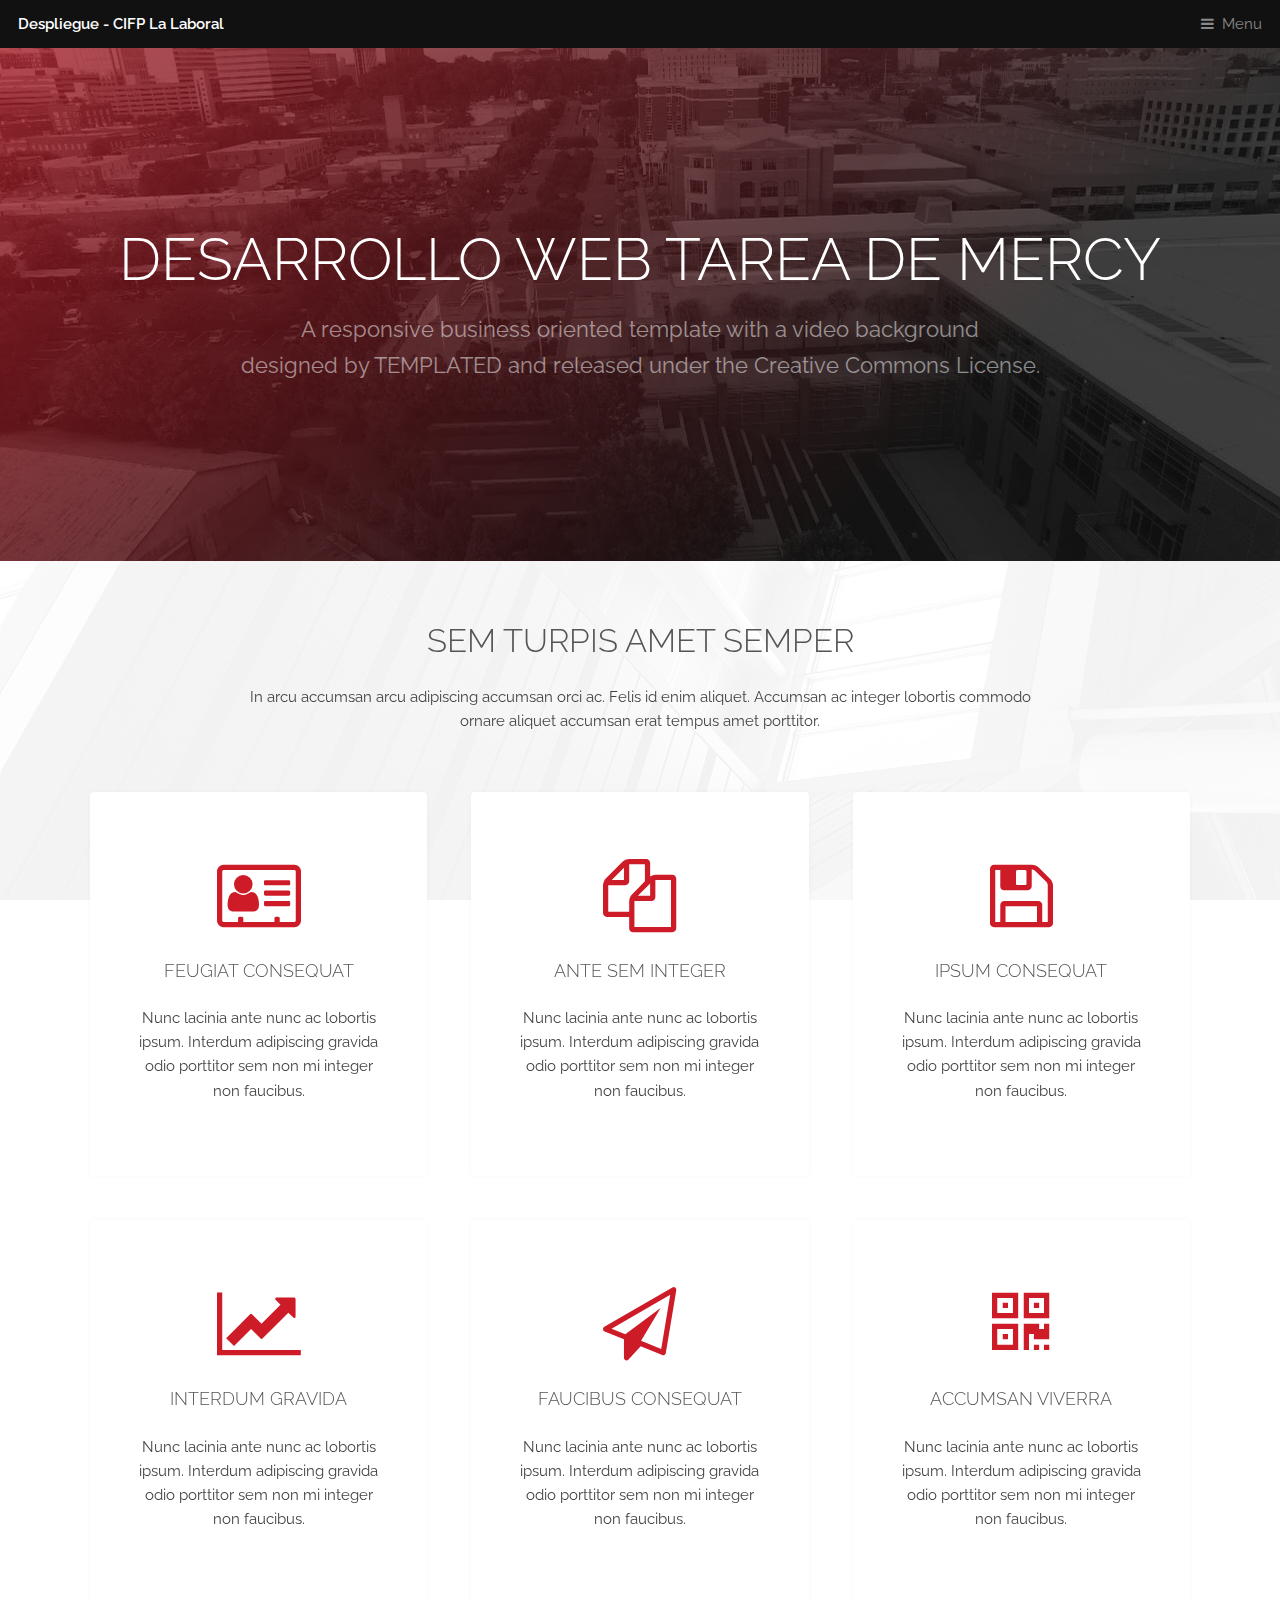
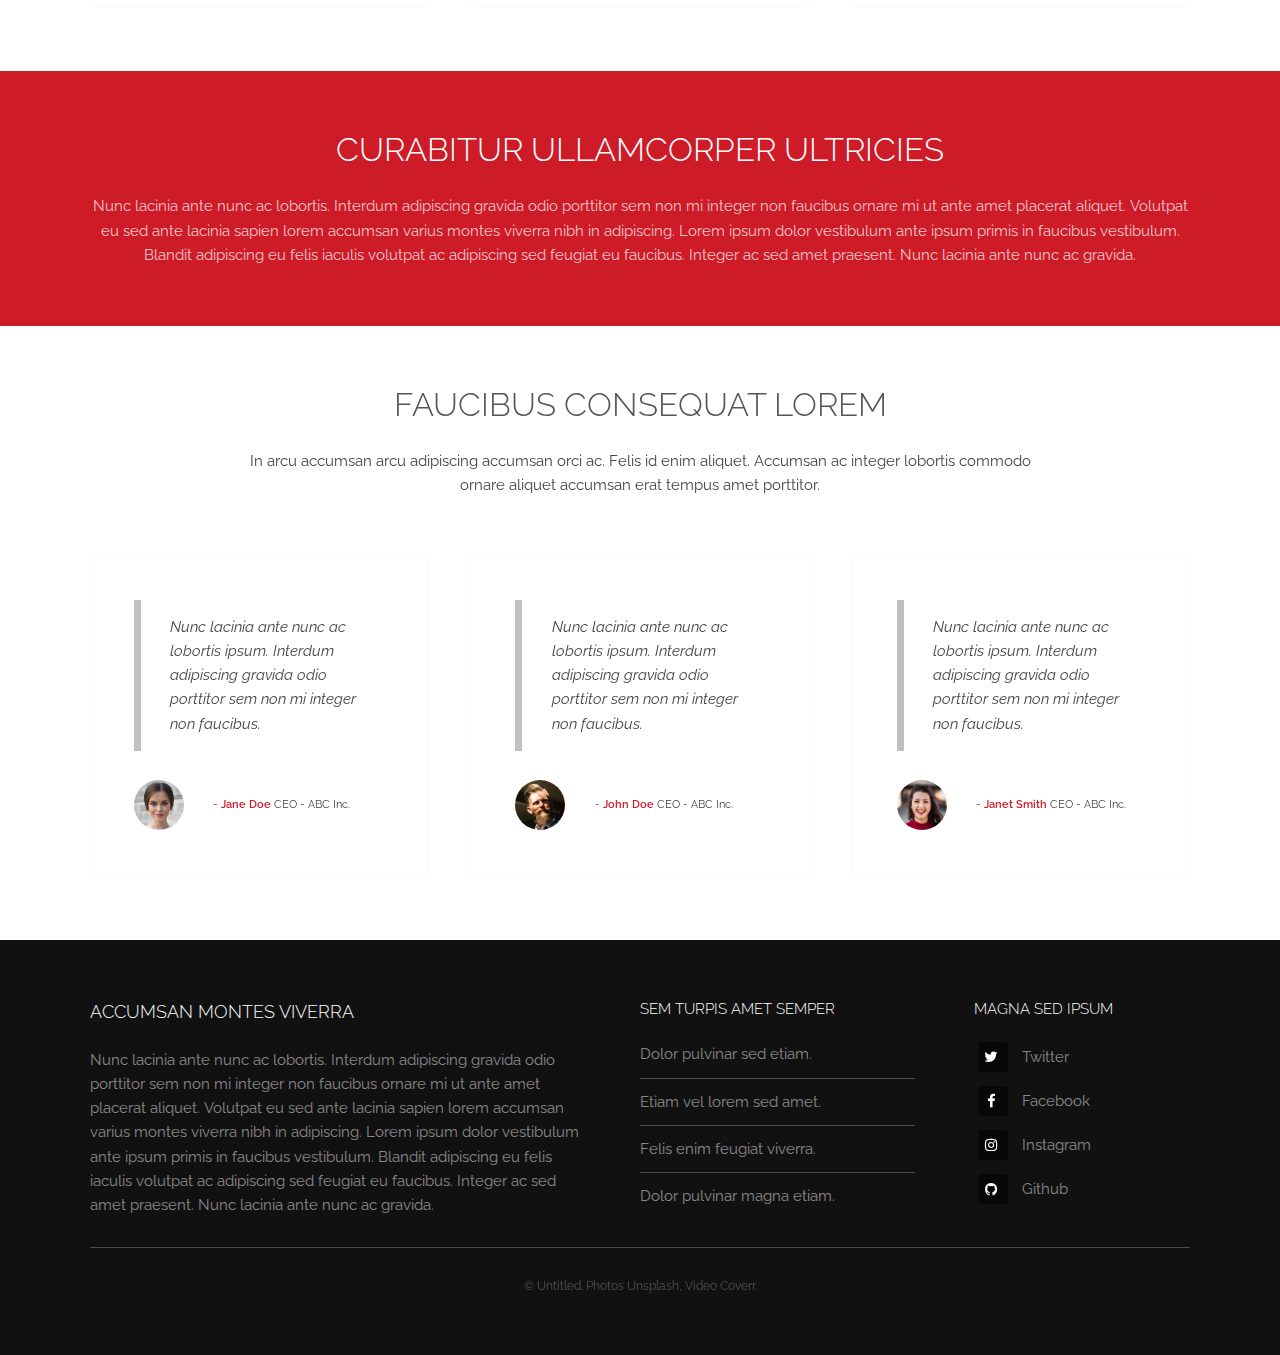
==== commit 64083a69: "ramas y cambios" ====
--- a/index.html
+++ b/index.html
@@ -28,15 +28,15 @@
 	<nav id="menu">
 		<ul class="links">
 			<li><a href="index.html">Home</a></li>
-			<li><a href="elements.html">Elements</a></li>
-			<li><a href="generic.html">Ejemplo</a></li>
+			<li><a href="elements.html">#</a></li>
+			<li><a href="ejemplo.html">Ejemplo</a></li>
 		</ul>
 	</nav>
 
 	<!-- Banner -->
 	<section id="banner">
 		<div class="inner">
-			<h1>DESARROLLO WEB</h1>
+			<h1>DESARROLLO WEB tarea de mercy </h1>
 			<p>A responsive business oriented template with a video background<br />
 					designed by <a href="https://templated.co/">TEMPLATED</a> and released under the Creative Commons License.</p>
 		</div>
--- a/assets/css/main.css
+++ b/assets/css/main.css
@@ -11,7 +11,7 @@
 body {
   -ms-overflow-style: scrollbar; }
 
-@media screen and (max-width: 480px) {
+@media screen and (max-width: 550px) {
   html, body {
     min-width: 320px; } }
 html {
